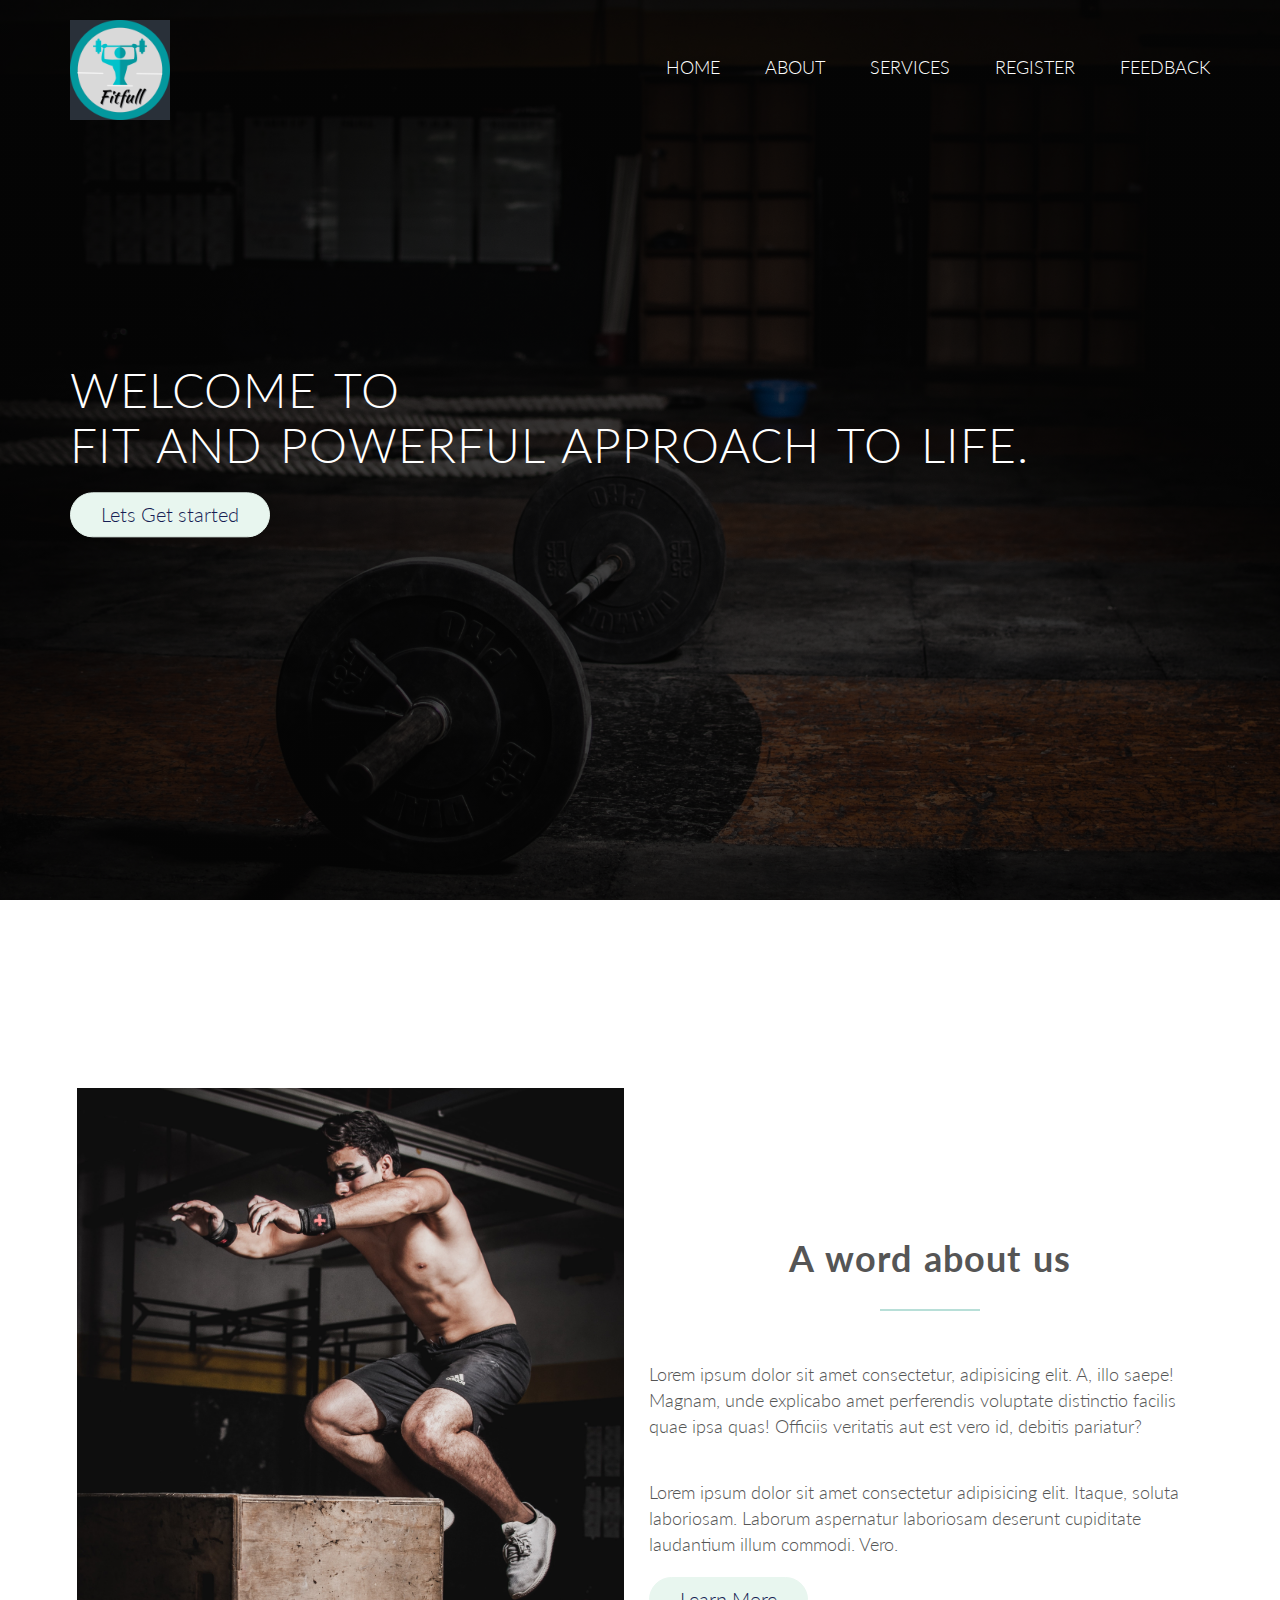
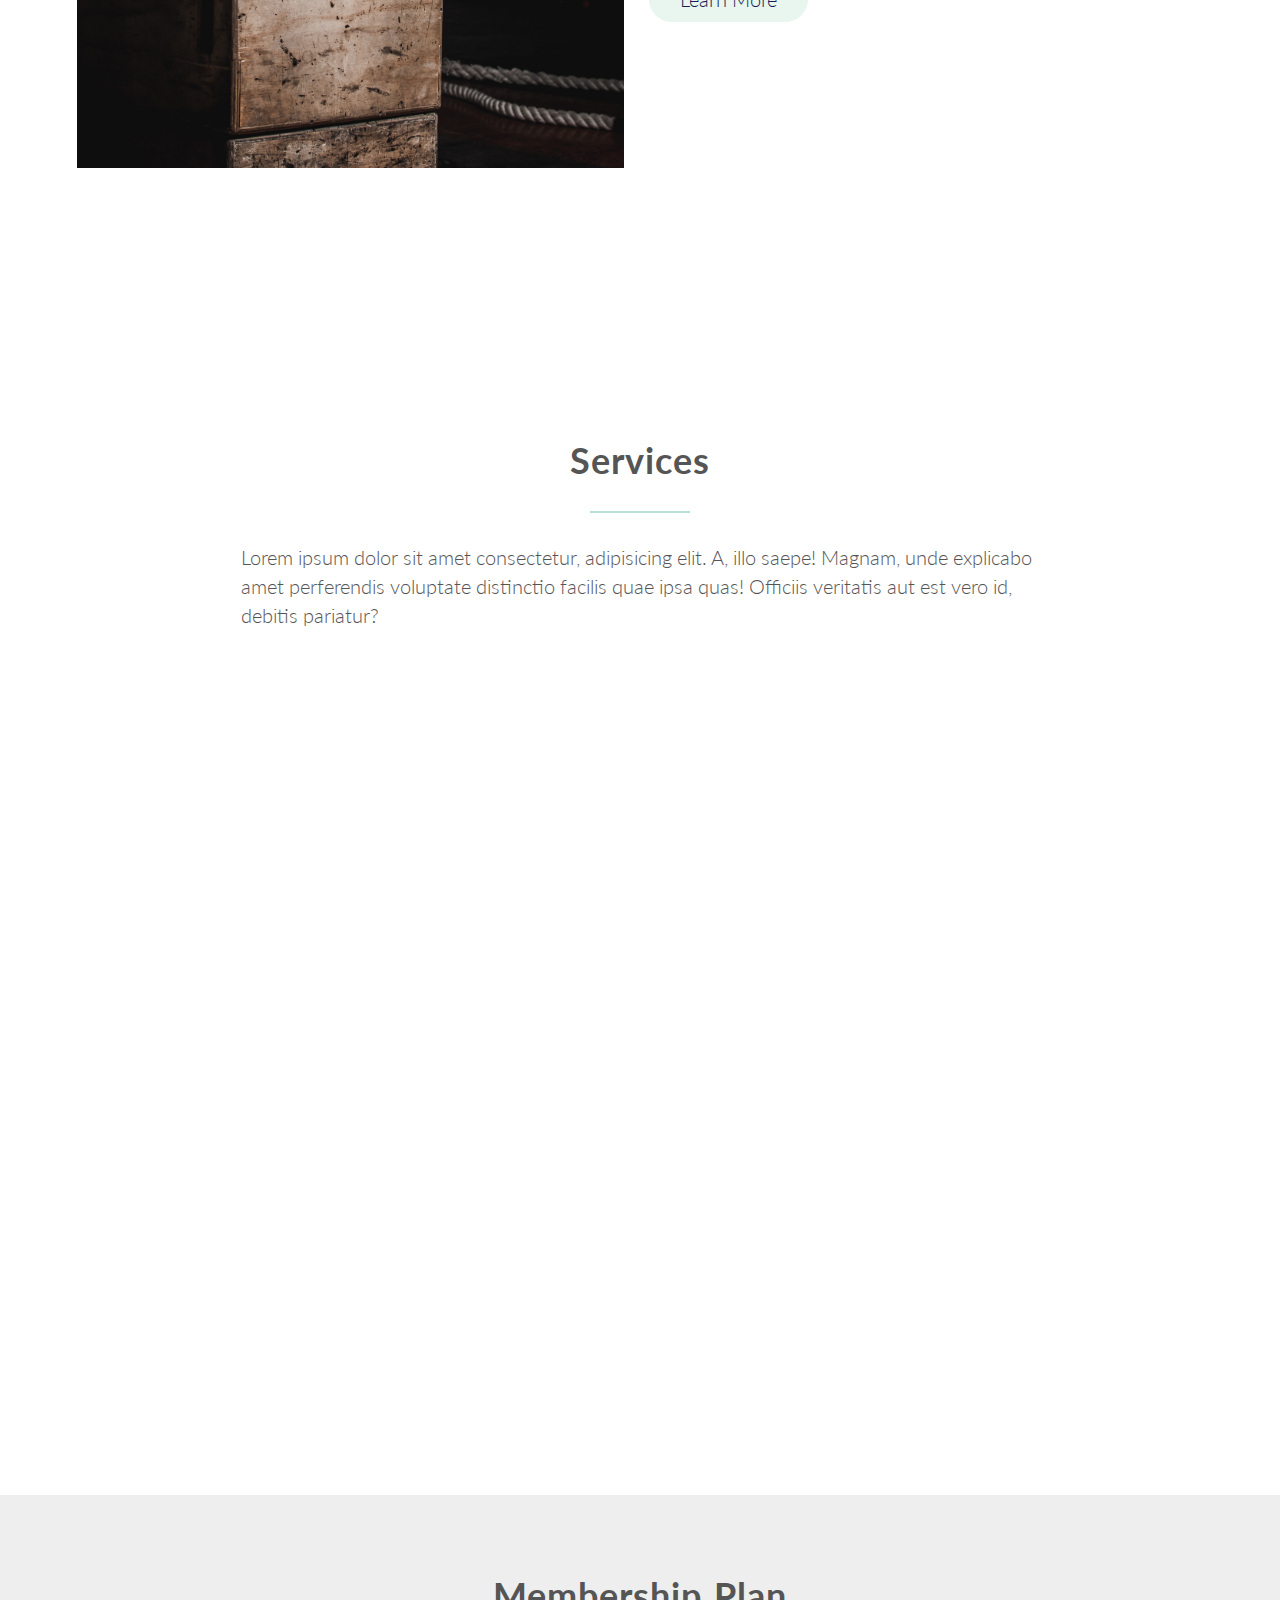
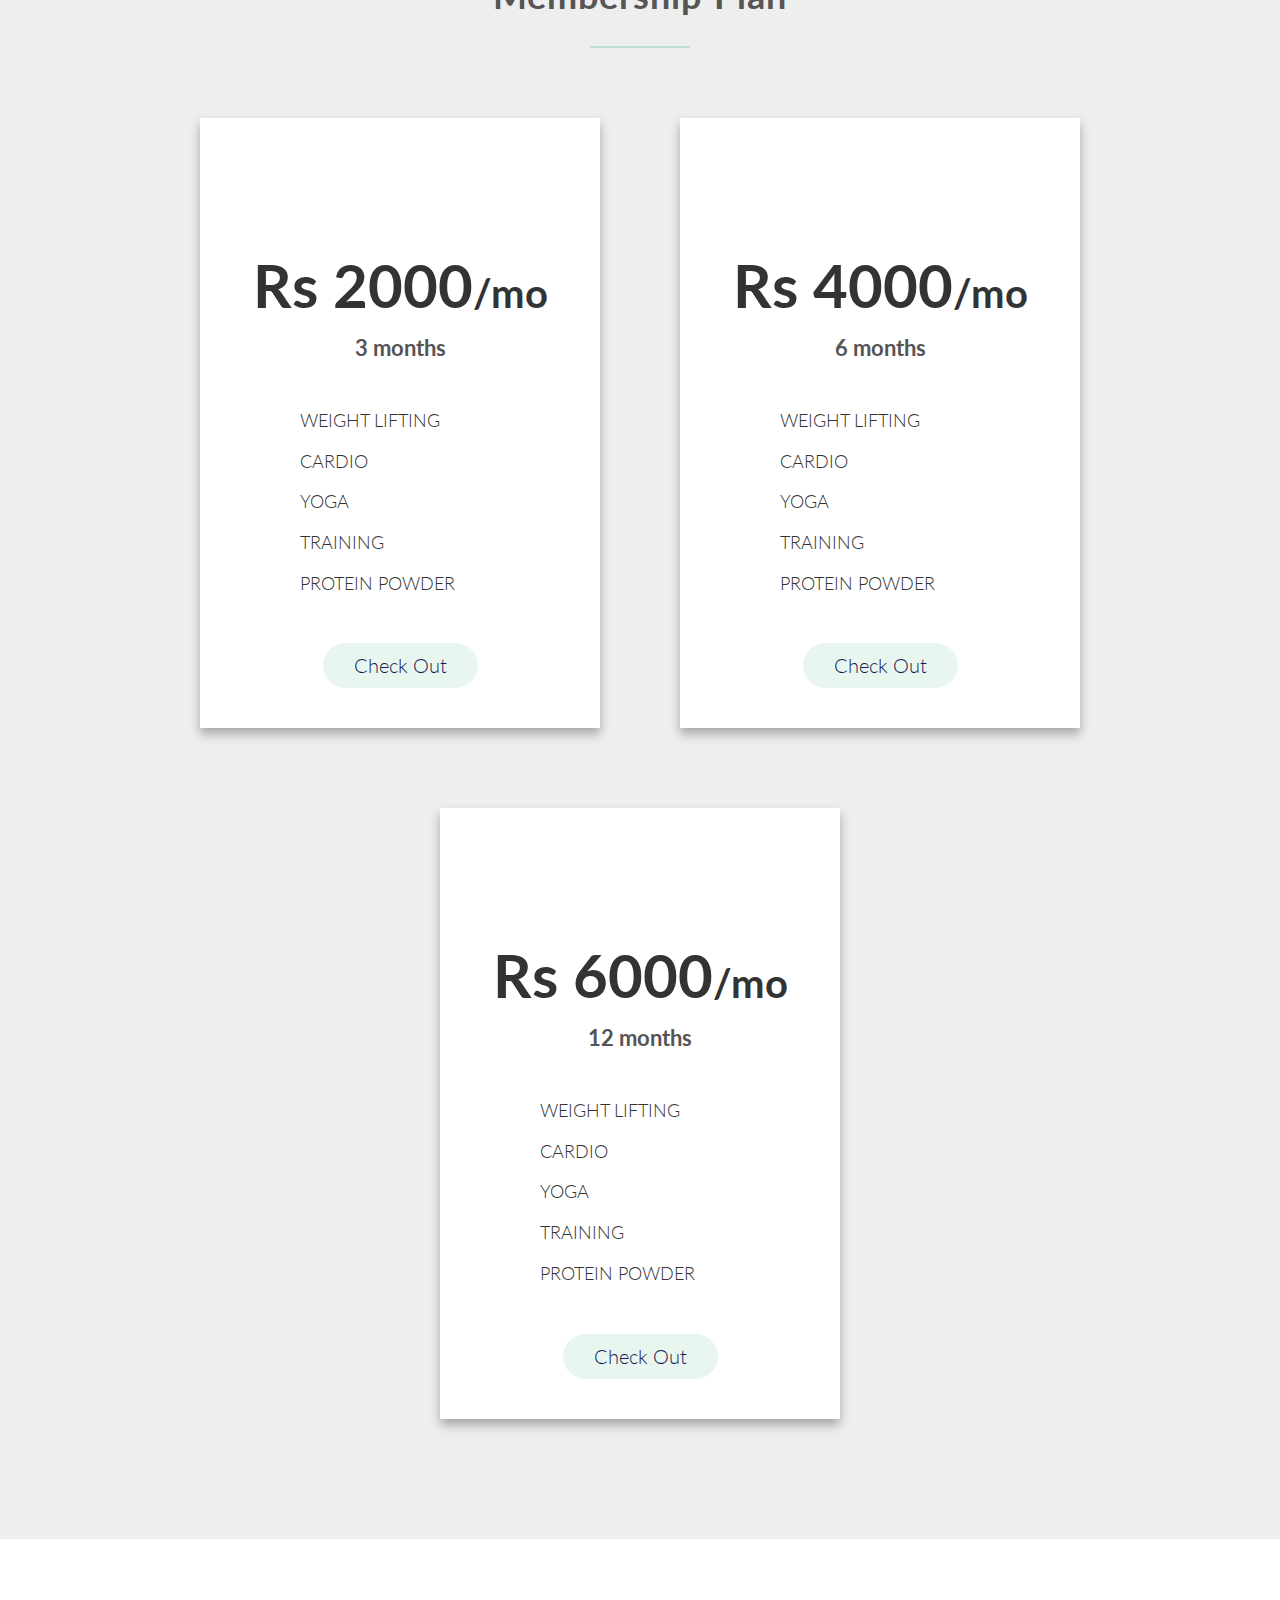
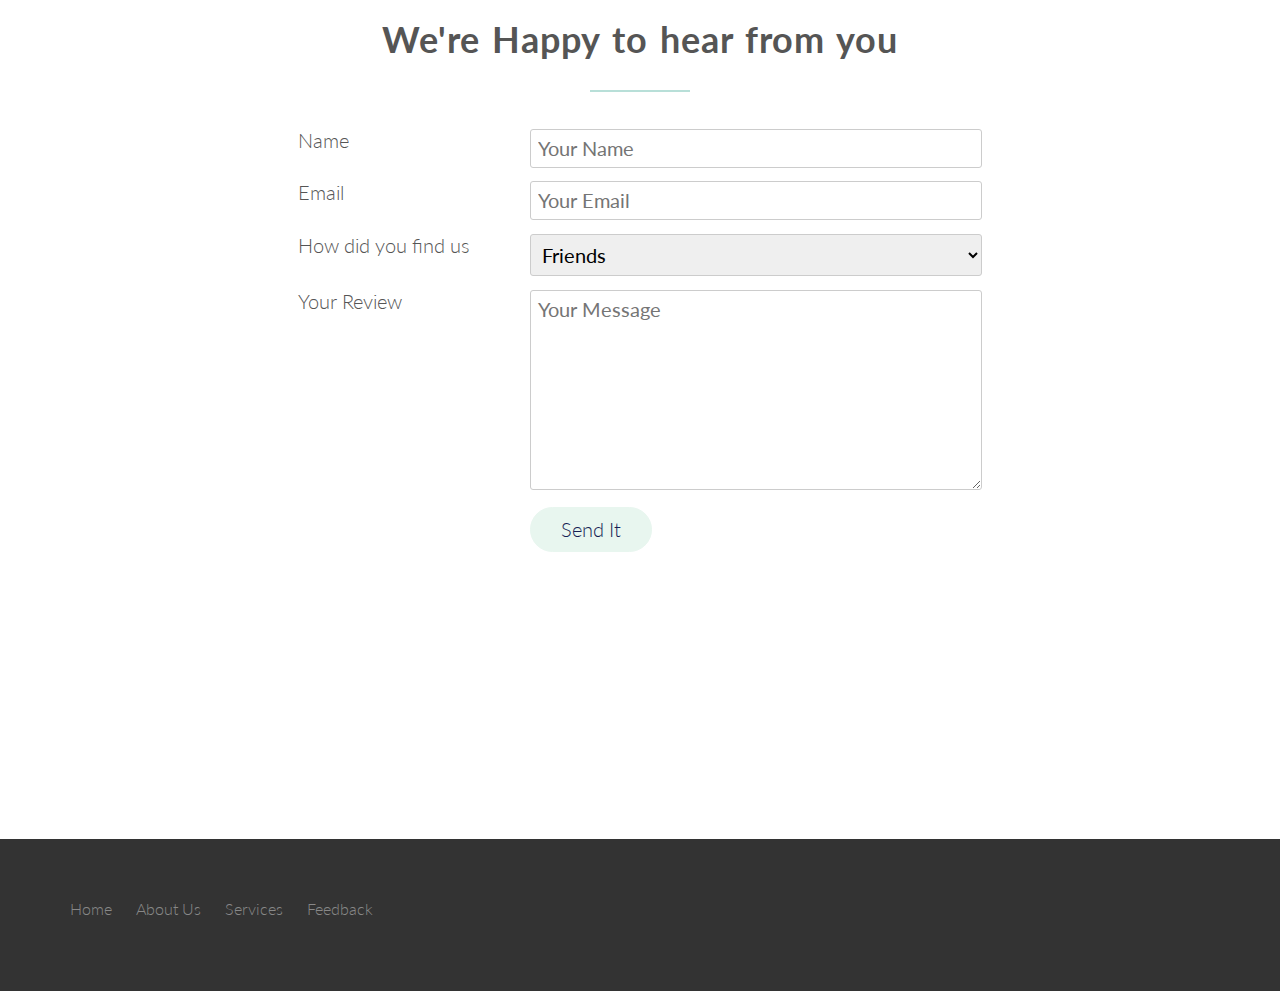
==== index.html @ 9791ad61 "link update" ====
<!DOCTYPE html>
<html lang="en" dir="ltr">
  <head>
    <meta name="viewport" content="width=device-width, initial-scale=1.0">
    <link rel="stylesheet" href="Venders\css\normalize.css">
    <link rel="stylesheet" href="Venders\css\7.1 Grid.css">
    <link rel="stylesheet" type="text/css" href="Venders\css\ionicons.min.css">
    <link rel="stylesheet" type="text/css" href="Venders\css\animate.css">
    <link rel="stylesheet" href="Resources\Css\Style.css">
    <link rel="stylesheet" type="text/css" href="Resources\Css\queries.css">
    <link rel="preconnect" href="https://fonts.googleapis.com">
    <link rel="preconnect" href="https://fonts.gstatic.com" crossorigin>
    <link href="https://fonts.googleapis.com/css2?family=Lato:ital,wght@0,100;0,300;0,400;1,300&display=swap" rel="stylesheet">


    <title>FitFull</title>
    <meta charset="utf-8">
    <title></title>
  </head>
  <body>
    <header>
      <nav>
        <div class="row">
          <img src="Resources\Css\img\Logo.png" alt="Fitfull Logo" class="logo">
          <ul class="main-nav">
            <li><a href="#">Home</a></li>
            <li><a href="#about">About</a></li>
            <li><a href="#services">Services</a></li>
            <li><a href="#plan">Register</a></li>
            <li><a href="#feedback">Feedback</a></li>
          </ul>
        </div>
      </nav>
      <div class="hero-text-box">
        <h1>Welcome to <br> fit and powerful approach to life. </h1>
        <a class="btn btn-full" href="#">Lets Get started</a>
      </div>
    </header>

<section class="about" id="about">

<div class="row">
  <div class="col span-1-of-2">
    <div class="image">
        <img src="Resources\Css\img\about.jpg" alt="">
    </div>
  </div>
  <div class="col span-1-of-2">
    <div class="content">
        <h2>A word about us</h2>
        <p>Lorem ipsum dolor sit amet consectetur, adipisicing elit. A, illo saepe! Magnam, unde explicabo amet perferendis voluptate distinctio facilis quae ipsa quas! Officiis veritatis aut est vero id, debitis pariatur?</p>
        <p>Lorem ipsum dolor sit amet consectetur adipisicing elit. Itaque, soluta laboriosam. Laborum aspernatur laboriosam deserunt cupiditate laudantium illum commodi. Vero.</p>
        <a class="btn btn-full" href="#">Learn More</a>
    </div>
  </div>
</div>
</section>
    <section class="section-features js--section-features" id="services">
        <div class="row">
            <h2>Services</h2>
            <p class="long-copy">
                Lorem ipsum dolor sit amet consectetur, adipisicing elit. A, illo saepe! Magnam, unde explicabo amet perferendis voluptate distinctio facilis quae ipsa quas! Officiis veritatis aut est vero id, debitis pariatur?
            </p>
        </div>

        <div class="row js--wp-1">
            <div class="col span-1-of-2 box">
              <img src="Resources\Css\img\home main page.jpg" alt="Home Workout" class="page1">

                <h3>Home Workout</h3>
                <p>
                    Lorem ipsum dolor sit amet consectetur, adipisicing elit. A, illo saepe! Magnam, unde explicabo amet perferendis voluptate distinctio facilis quae ipsa quas! Officiis veritatis aut est vero id, debitis pariatur?
                </p>
                <br>
                <a class="btn btn-full btn2" href="#">Read more</a>
            </div>
            <div class="col span-1-of-2 box">
              <img src="Resources\Css\img\gym main page.jpg" alt="Gym Workout" class="page1">
                <h3>Gym Workout</h3>
                <p>
                    Lorem ipsum dolor sit amet consectetur, adipisicing elit. A, illo saepe! Magnam, unde explicabo amet perferendis voluptate distinctio facilis quae ipsa quas! Officiis veritatis aut est vero id, debitis pariatur?
                </p>
                <br>
                <a class="btn btn-full btn2" href="#">Read More</a>
            </div>
        </div>
        <div class="row js--wp-1">
            <div class="col span-1-of-2 box">
              <img src="Resources\Css\img\Yoga.jpg" alt="Yoga" class="page1">

                <h3>Yoga</h3>
                <p>
                    Lorem ipsum dolor sit amet consectetur, adipisicing elit. A, illo saepe! Magnam, unde explicabo amet perferendis voluptate distinctio facilis quae ipsa quas! Officiis veritatis aut est vero id, debitis pariatur?
                </p>
                <br>
                <a class="btn btn-full btn2" href="#">Read more</a>
            </div>
            <div class="col span-1-of-2 box">
              <img src="Resources\Css\img\Meditation.jpg" alt="Meditation" class="page1">
                <h3>Meditation</h3>
                <p>
                    Lorem ipsum dolor sit amet consectetur, adipisicing elit. A, illo saepe! Magnam, unde explicabo amet perferendis voluptate distinctio facilis quae ipsa quas! Officiis veritatis aut est vero id, debitis pariatur?
                </p>
                <br>
                <a class="btn btn-full btn2" href="#">Read More</a>
            </div>
        </div>
    </section>
    <!---Membership Plans--->
    <section class="plan" id="plan">

<h2 >Membership Plan</h2>

<div class="box-container">

    <div class="box2">
        <h3 class="title">basic</h3>
        <h3 class="price">Rs 2000<span>/mo</span></h3>
        <h3 class="month">3 months</h3>
        <ul>
            <li><i class="fas fa-check"></i>weight lifting</li>
            <li><i class="fas fa-check"></i>cardio</li>
            <li><i class="fas fa-check"></i>yoga</li>
            <li><i class="fas fa-check"></i>training</li>
            <li><i class="fas fa-check"></i>protein powder</li>
        </ul>
        <a class="btn btn-full" href="#">Check Out</a>

    </div>

    <div class="box2">
        <h3 class="title">standard</h3>
        <h3 class="price">Rs 4000<span>/mo</span></h3>
        <h3 class="month">6 months</h3>
        <ul>
            <li><i class="fas fa-check"></i>weight lifting</li>
            <li><i class="fas fa-check"></i>cardio</li>
            <li><i class="fas fa-check"></i>yoga</li>
            <li><i class="fas fa-check"></i>training</li>
            <li><i class="fas fa-check"></i>protein powder</li>
        </ul>
        <a class="btn btn-full" href="#">Check Out</a>
    </div>

    <div class="box2">
        <h3 class="title">premium</h3>
        <h3 class="price">Rs 6000<span>/mo</span></h3>
        <h3 class="month">12 months</h3>
        <ul>
            <li><i class="fas fa-check"></i>weight lifting</li>
            <li><i class="fas fa-check"></i>cardio</li>
            <li><i class="fas fa-check"></i>yoga</li>
            <li><i class="fas fa-check"></i>training</li>
            <li><i class="fas fa-check"></i>protein powder</li>
        </ul>
        <a class="btn btn-full" href="#">Check Out</a>
    </div>

</div>

</section>
<!---Feedback--->

    <section class="section-form" id="feedback">
      <div class="row">
        <h2>We're Happy to hear from you</h2>
      </div>
      <div class="row">
        <form class="Feedback" action="index.html" method="post">
          <div class="row">
            <div class="col span-1-of-3">
              <label for="name">Name</label>
            </div>
            <div class="col span-2-of-3">
              <input type="text" name="name" id="name" placeholder="Your Name" value="" required>
            </div>
          </div>
          <div class="row">
            <div class="col span-1-of-3">
              <label for="email" >Email</label>
            </div>
            <div class="col span-2-of-3">
              <input type="email" name="email" id="email" placeholder="Your Email" value="" required>
            </div>
          </div>
          <div class="row">
            <div class="col span-1-of-3">
              <label for="find-us">How did you find us</label>
            </div>
            <div class="col span-2-of-3">
              <select class="" name="find-us" id="find-us">
                <option value="friends">Friends</option>
                <option value="ad">Ad</option>
                <option value="other">Other</option>
              </select>
            </div>
          </div>
          <div class="row">
            <div class="col span-1-of-3">
              <label for="Message">Your Review</label>
            </div>
            <div class="col span-2-of-3">
              <textarea name="Message" id="Message"placeholder="Your Message" rows="8" cols="80"></textarea>
            </div>
          </div>
          <div class="row">
            <div class="col span-1-of-3">
              <label >&nbsp;</label>
            </div>
            <div class="col span-2-of-3">
              <input type="submit" value="Send It" required>
            </div>
          </div>
        </form>
      </div>
    </section>

    <footer>
        <div class="row">
            <div class="col span-1-of-2">
                <ul class="footer-nav">
                    <li><a href="#">Home</a></li>
                    <li><a href="#">About Us</a></li>
                    <li><a href="#">Services</a></li>
                    <li><a href="#">Feedback</a></li>
                </ul>
            </div>
            <div class="col span-1-of-2">
                <ul class="social-links">
                    <li><a href="#"><i class="ion-social-facebook"></i></a></li>
                    <li><a href="#"><i class="ion-social-twitter"></i></a></li>
                    <li><a href="#"><i class="ion-social-googleplus"></i></a></li>
                    <li><a href="#"><i class="ion-social-instagram"></i></a></li>
                </ul>
            </div>
        </div>
    </footer>


    <script src="https://ajax.googleapis.com/ajax/libs/jquery/1.11.2/jquery.min.js"></script>
    <script src="//cdn.jsdelivr.net/respond/1.4.2/respond.min.js"></script>
    <script src="//cdn.jsdelivr.net/html5shiv/3.7.2/html5shiv.min.js"></script>
    <script src="//cdn.jsdelivr.net/selectivizr/1.0.3b/selectivizr.min.js"></script>
    <script src="Venders\js\jquery.waypoints.min.js"></script>
    <script src="Resources\Java Script\script.js"></script>
  </body>
</html>
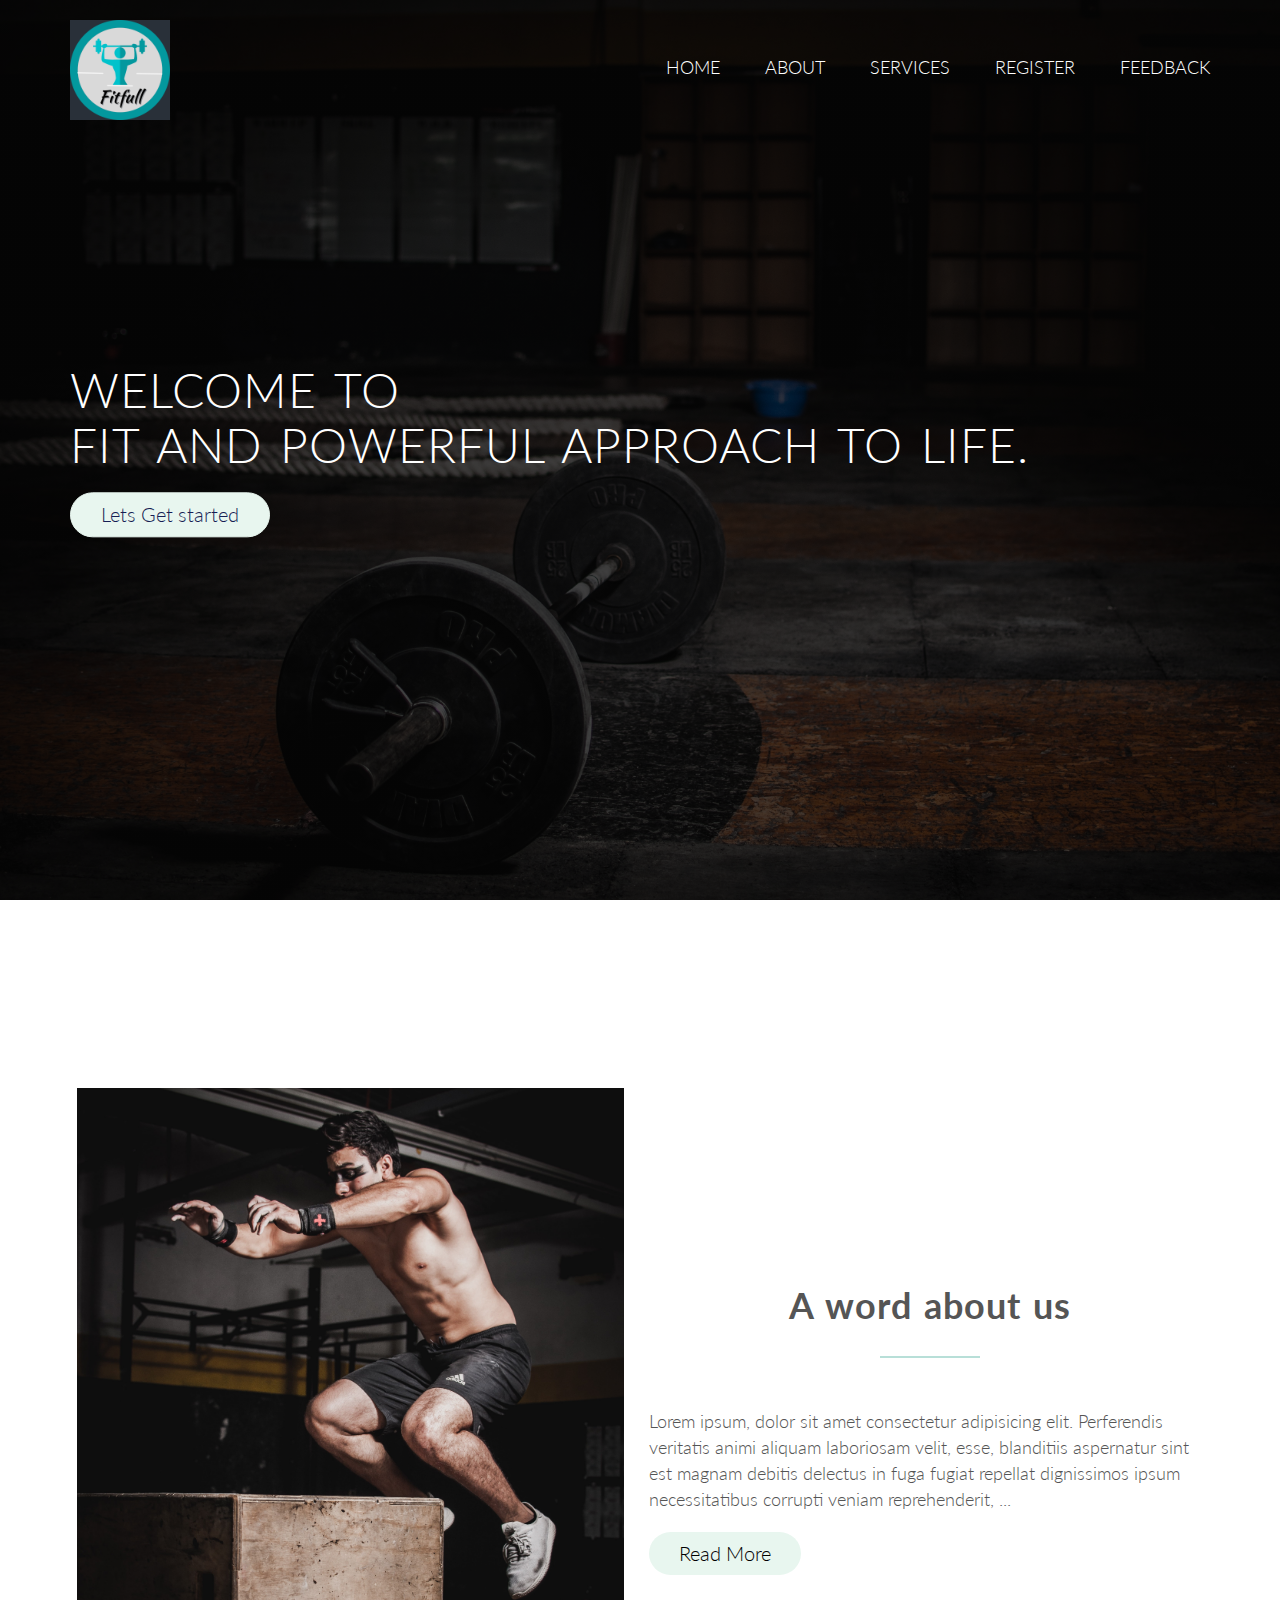
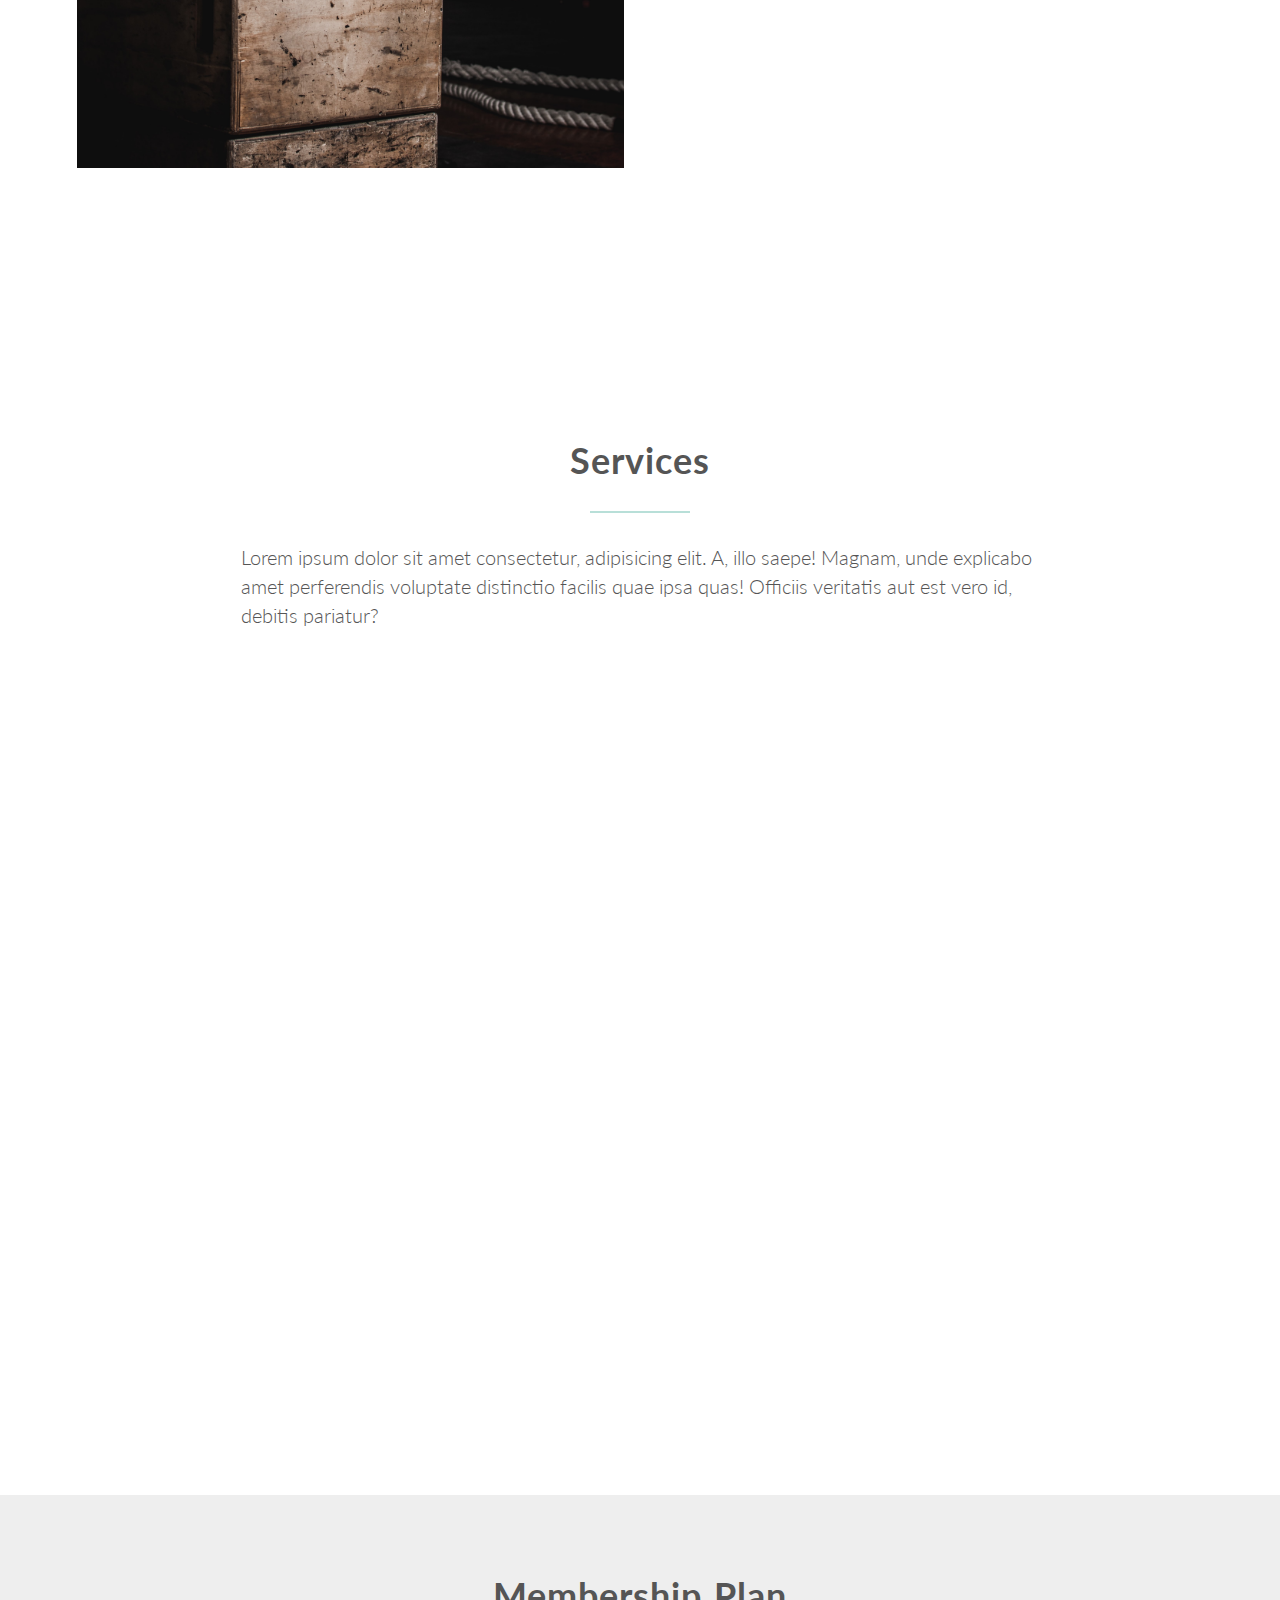
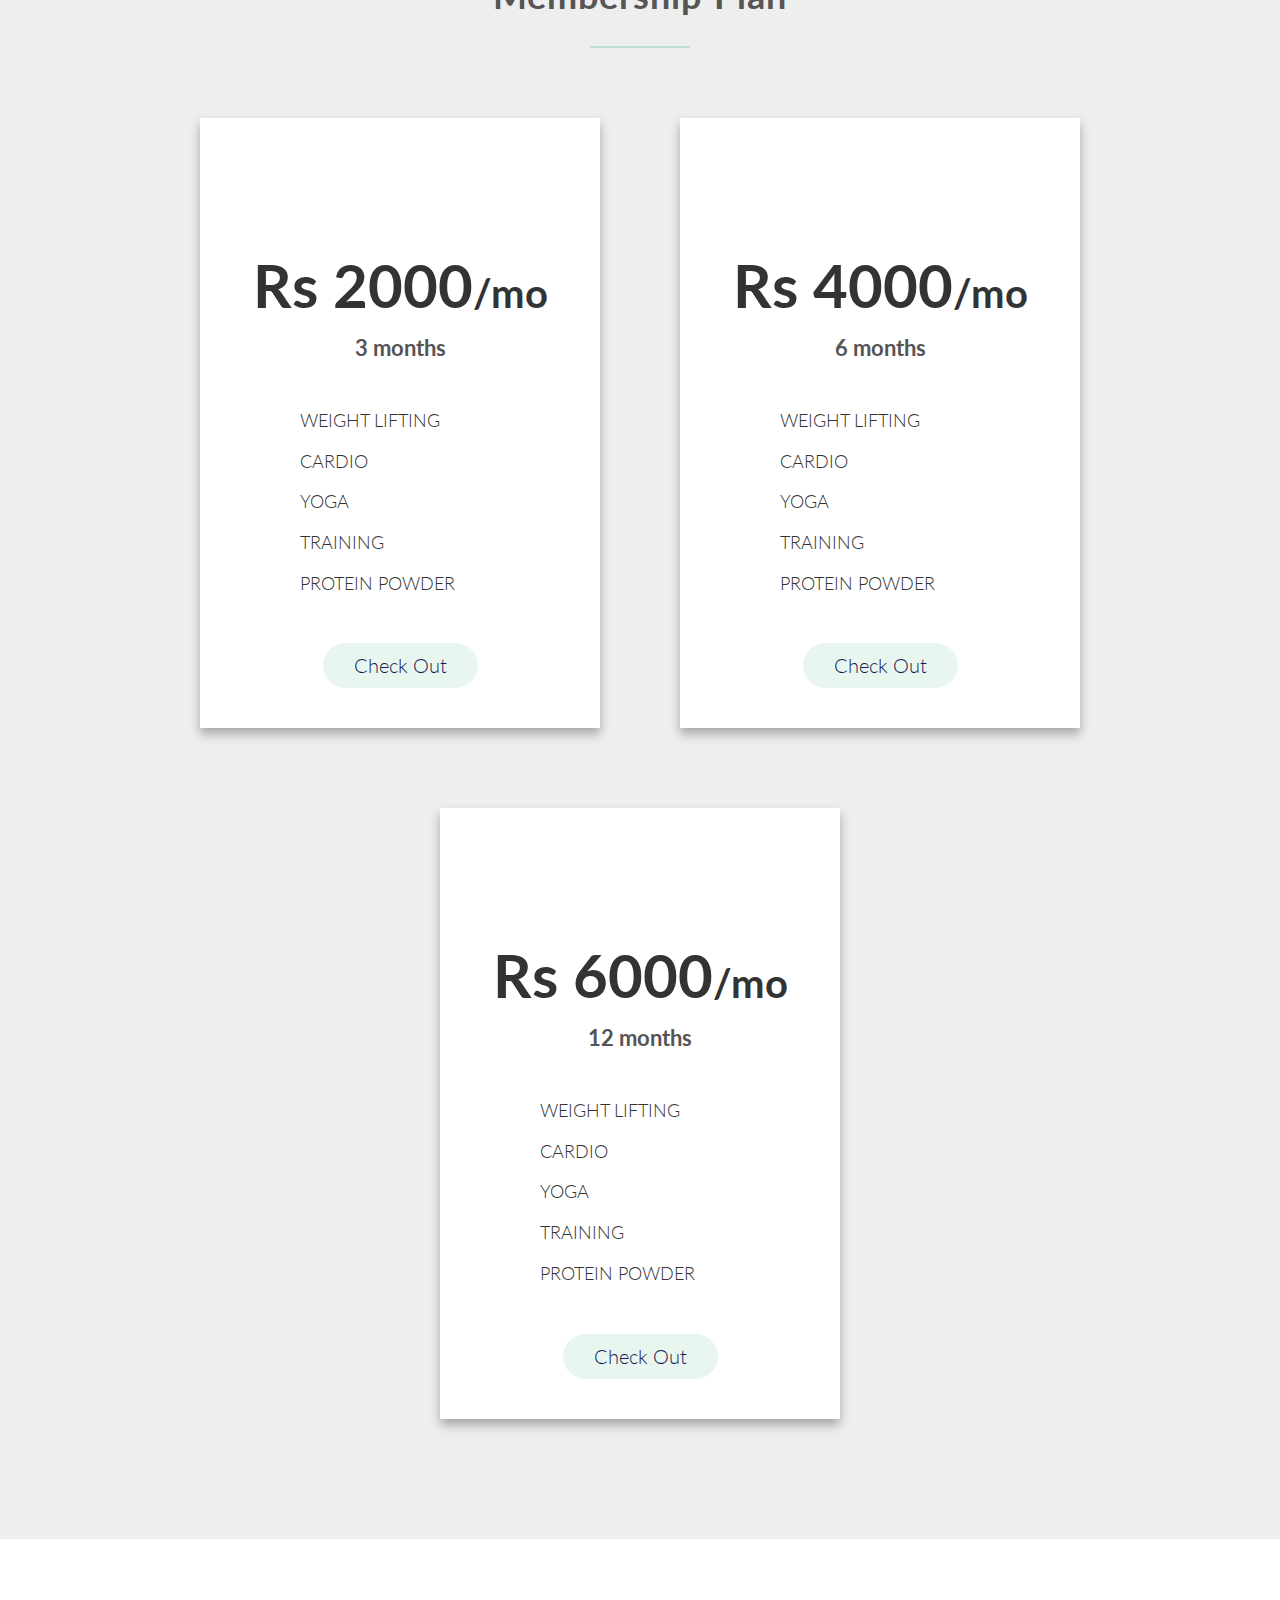
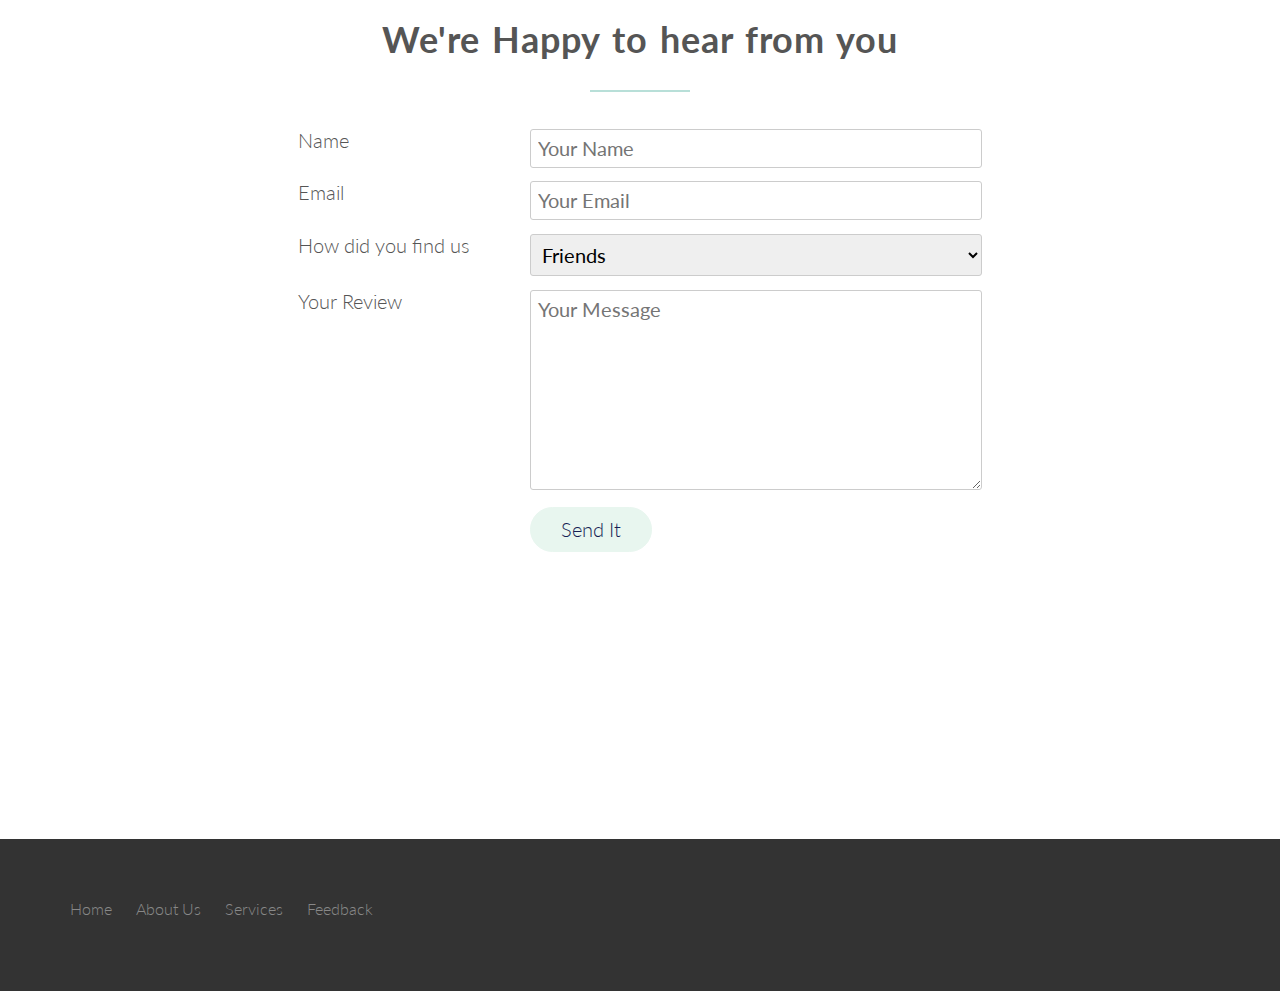
==== commit 4d496fdb: "Second Commit" ====
--- a/index.html
+++ b/index.html
@@ -48,9 +48,10 @@
   <div class="col span-1-of-2">
     <div class="content">
         <h2>A word about us</h2>
-        <p>Lorem ipsum dolor sit amet consectetur, adipisicing elit. A, illo saepe! Magnam, unde explicabo amet perferendis voluptate distinctio facilis quae ipsa quas! Officiis veritatis aut est vero id, debitis pariatur?</p>
-        <p>Lorem ipsum dolor sit amet consectetur adipisicing elit. Itaque, soluta laboriosam. Laborum aspernatur laboriosam deserunt cupiditate laudantium illum commodi. Vero.</p>
-        <a class="btn btn-full" href="#">Learn More</a>
+        <p class="text">Lorem ipsum, dolor sit amet consectetur adipisicing elit. Perferendis veritatis animi aliquam laboriosam velit, esse, blanditiis aspernatur sint est magnam debitis delectus in fuga fugiat repellat dignissimos ipsum necessitatibus corrupti veniam reprehenderit,<span class="dots"> ...</span> <span class="moreText"> assumenda sapiente expedita labore atque! Sint velit cumque minus pariatur quisquam, beatae ab quo impedit eaque soluta vel laboriosam itaque similique iste ex aut in nihil dolorem consequuntur possimus eligendi eos optio ipsam! Sint ullam voluptate obcaecati asperiores eos vero sed iusto magnam ad, vel repellat quidem? Omnis fugit accusantium, illo quos eos odio consectetur et nemo excepturi deleniti dolorum adipisci dolores delectus possimus libero, sed iusto dolorem? Lorem ipsum dolor sit amet consectetur adipisicing elit. Reiciendis neque distinctio modi dicta ut impedit, vel dolore dolores maiores quis vitae nesciunt ab aut, praesentium facilis necessitatibus odio exercitationem velit. Lorem ipsum dolor sit amet consectetur adipisicing elit. Quis, error fugit repellat laborum aspernatur neque eligendi officia eius quidem voluptates fugiat numquam, officiis ullam nemo, incidunt delectus. Consequuntur id veritatis odit, aspernatur libero recusandae doloremque necessitatibus aperiam esse eaque consectetur tempore qui quasi, corporis expedita excepturi natus reprehenderit illo temporibus. Veniam eius dolorem cumque! Iusto eum aut et ipsam nemo cum totam delectus explicabo? Quis odio perferendis aliquid facilis ea quaerat vero minima dolorem cumque, est ab! Vero fuga tenetur unde. Perferendis alias, fugit debitis culpa doloremque aperiam molestiae quos incidunt dolore iure officia! Blanditiis sint delectus quam quae nulla.</span></p>
+<button class="read-more-btn">Read More</button>
+
+
     </div>
   </div>
 </div>
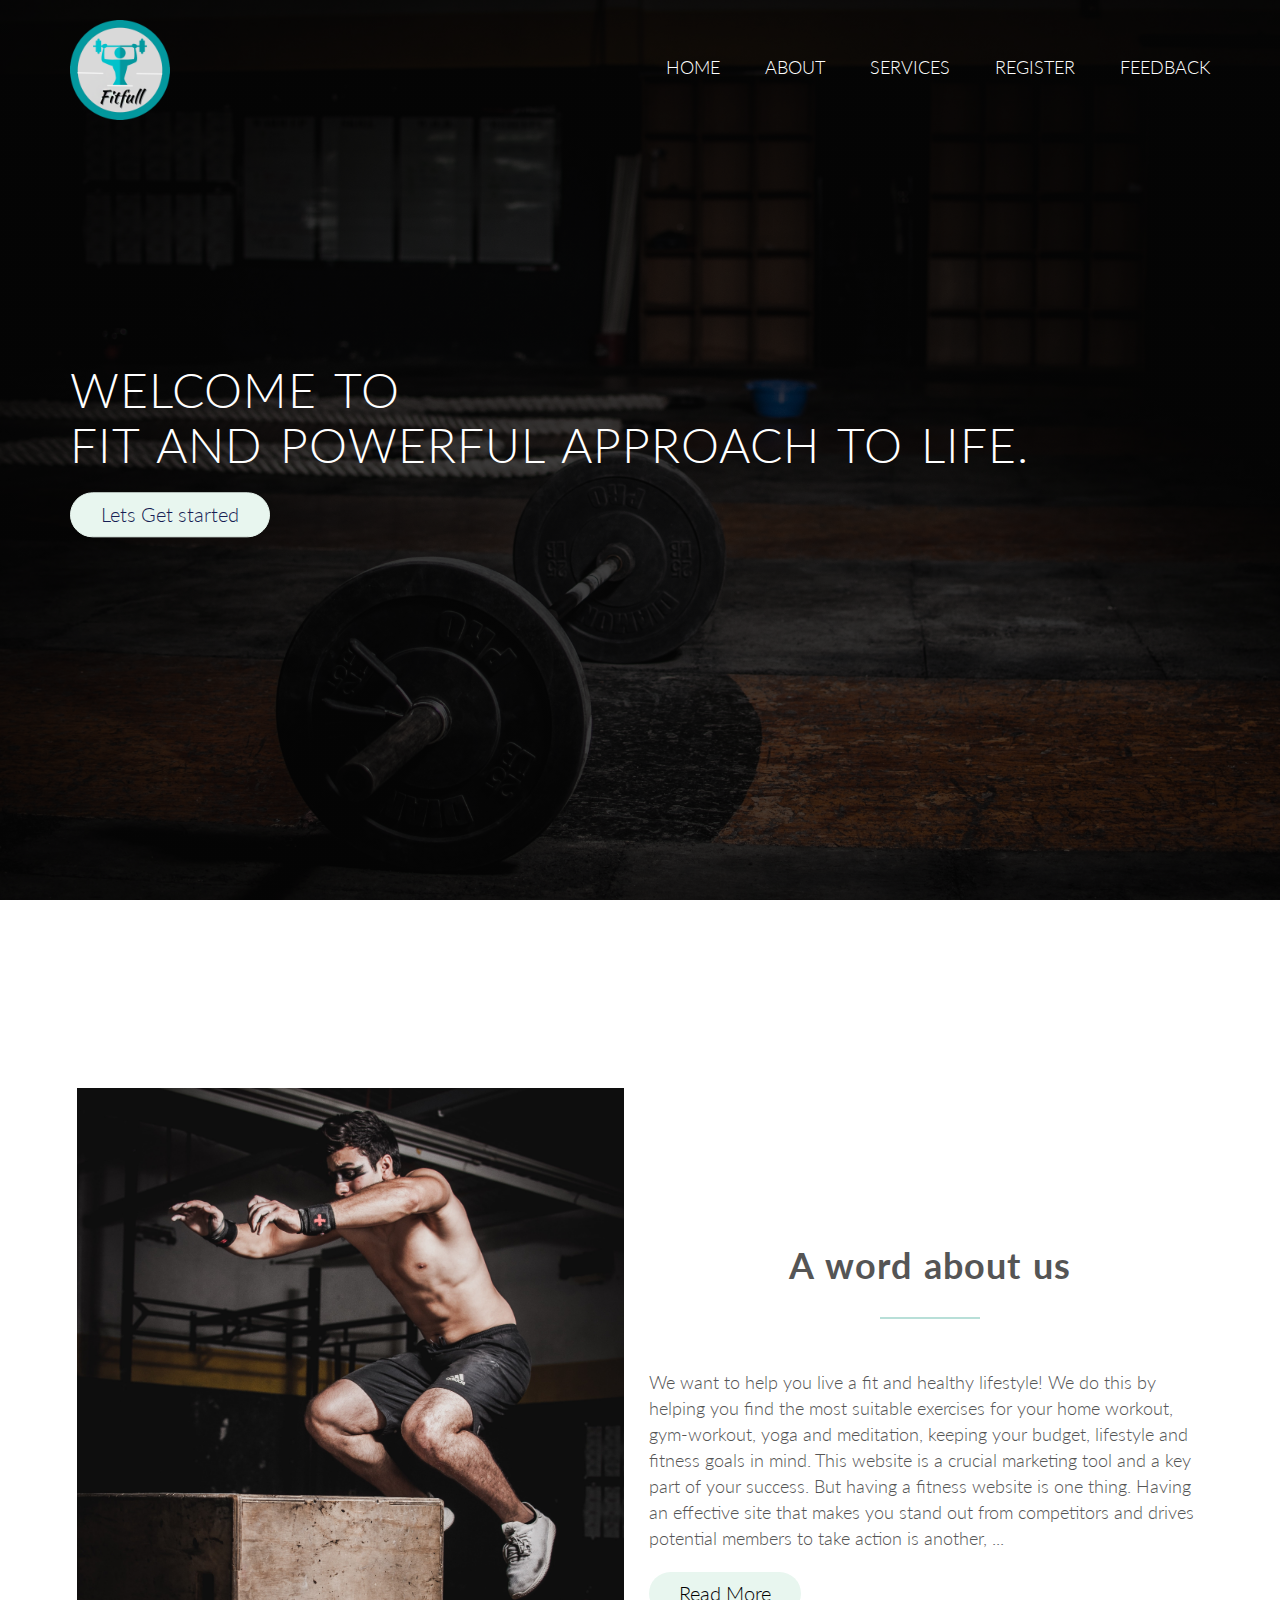
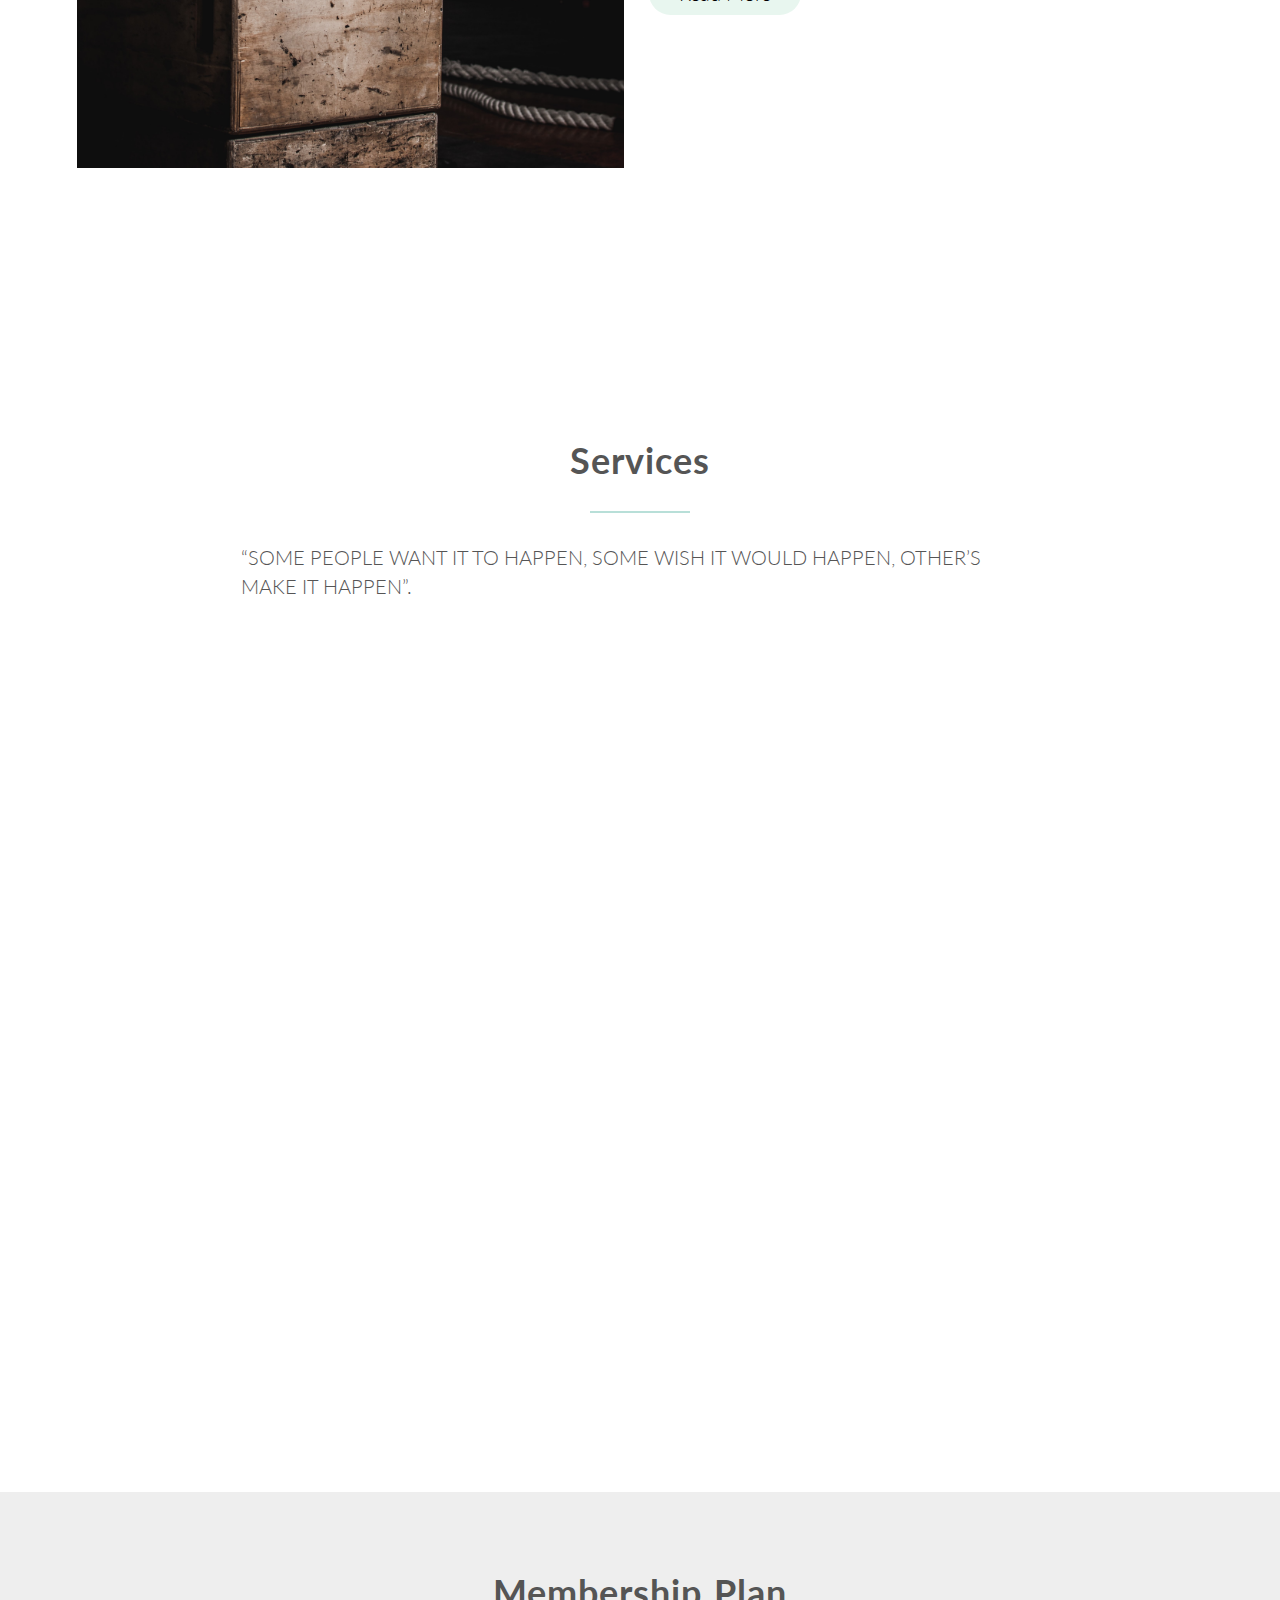
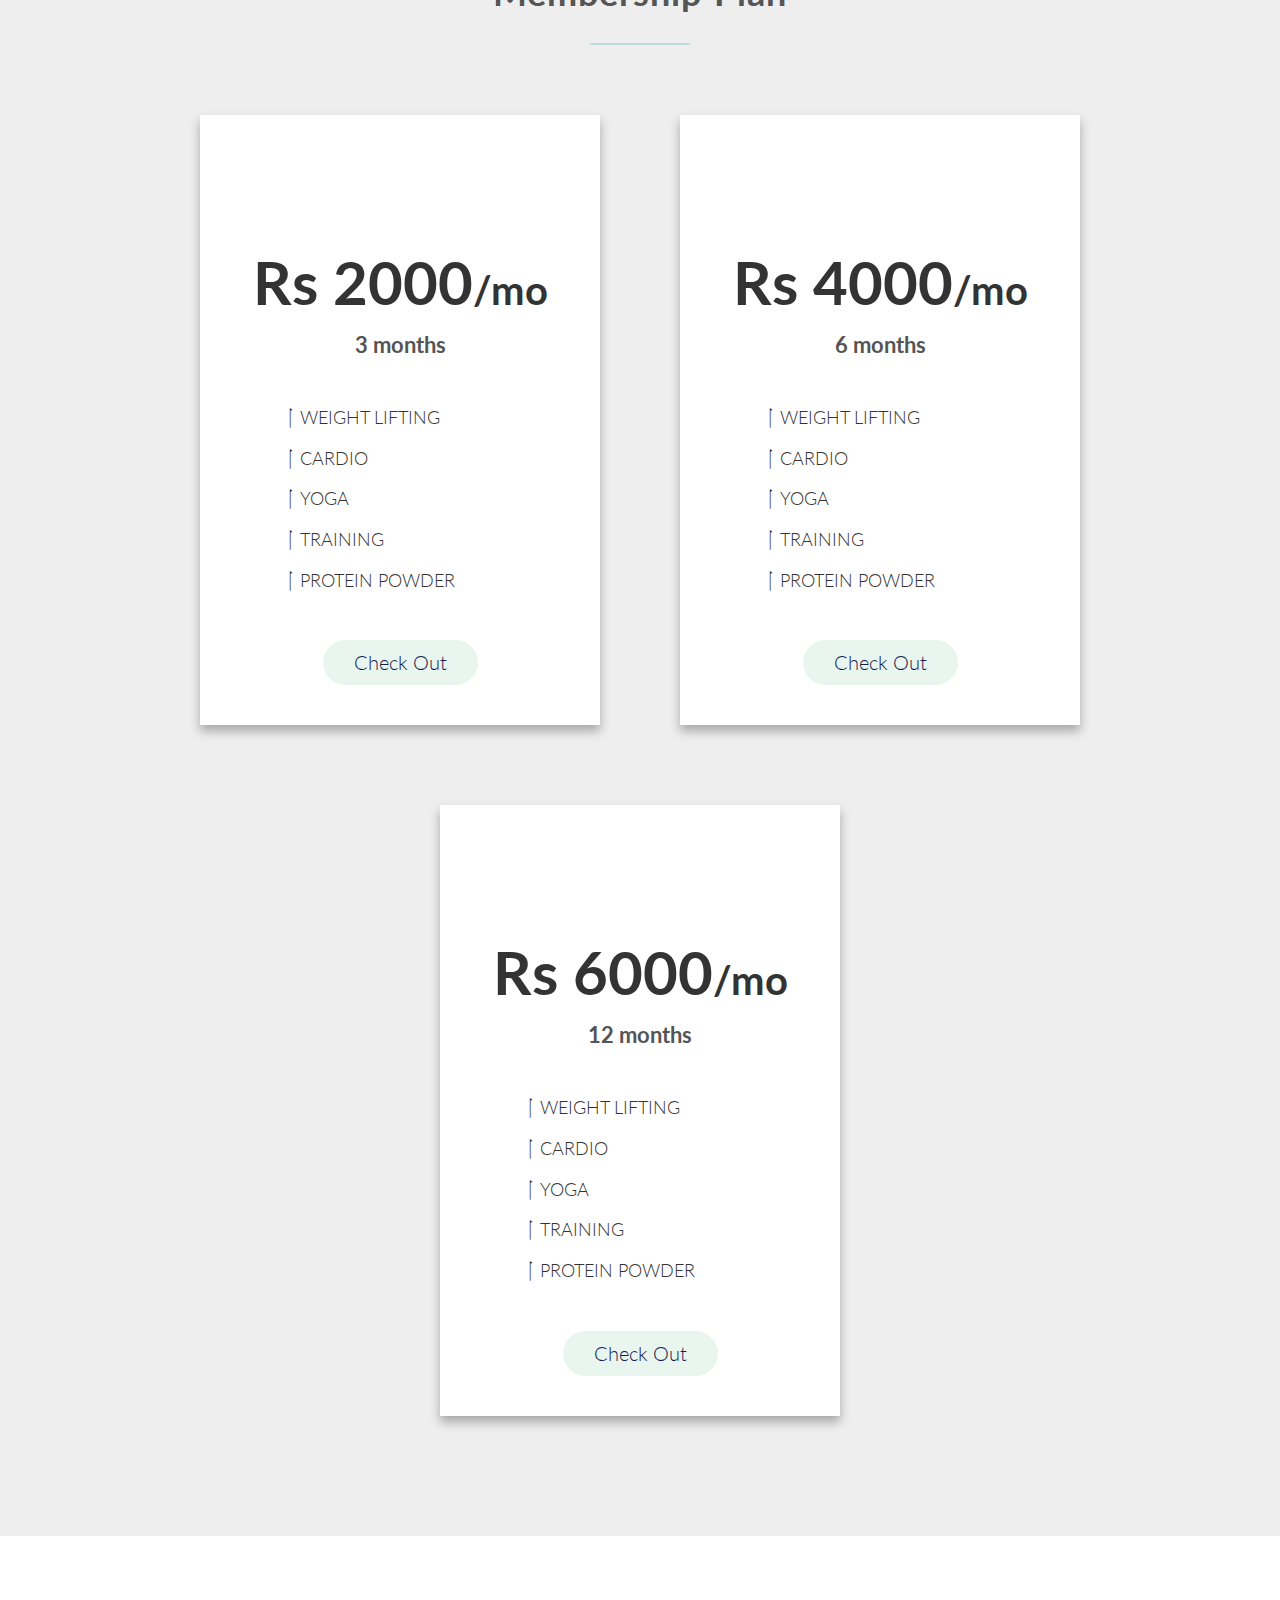
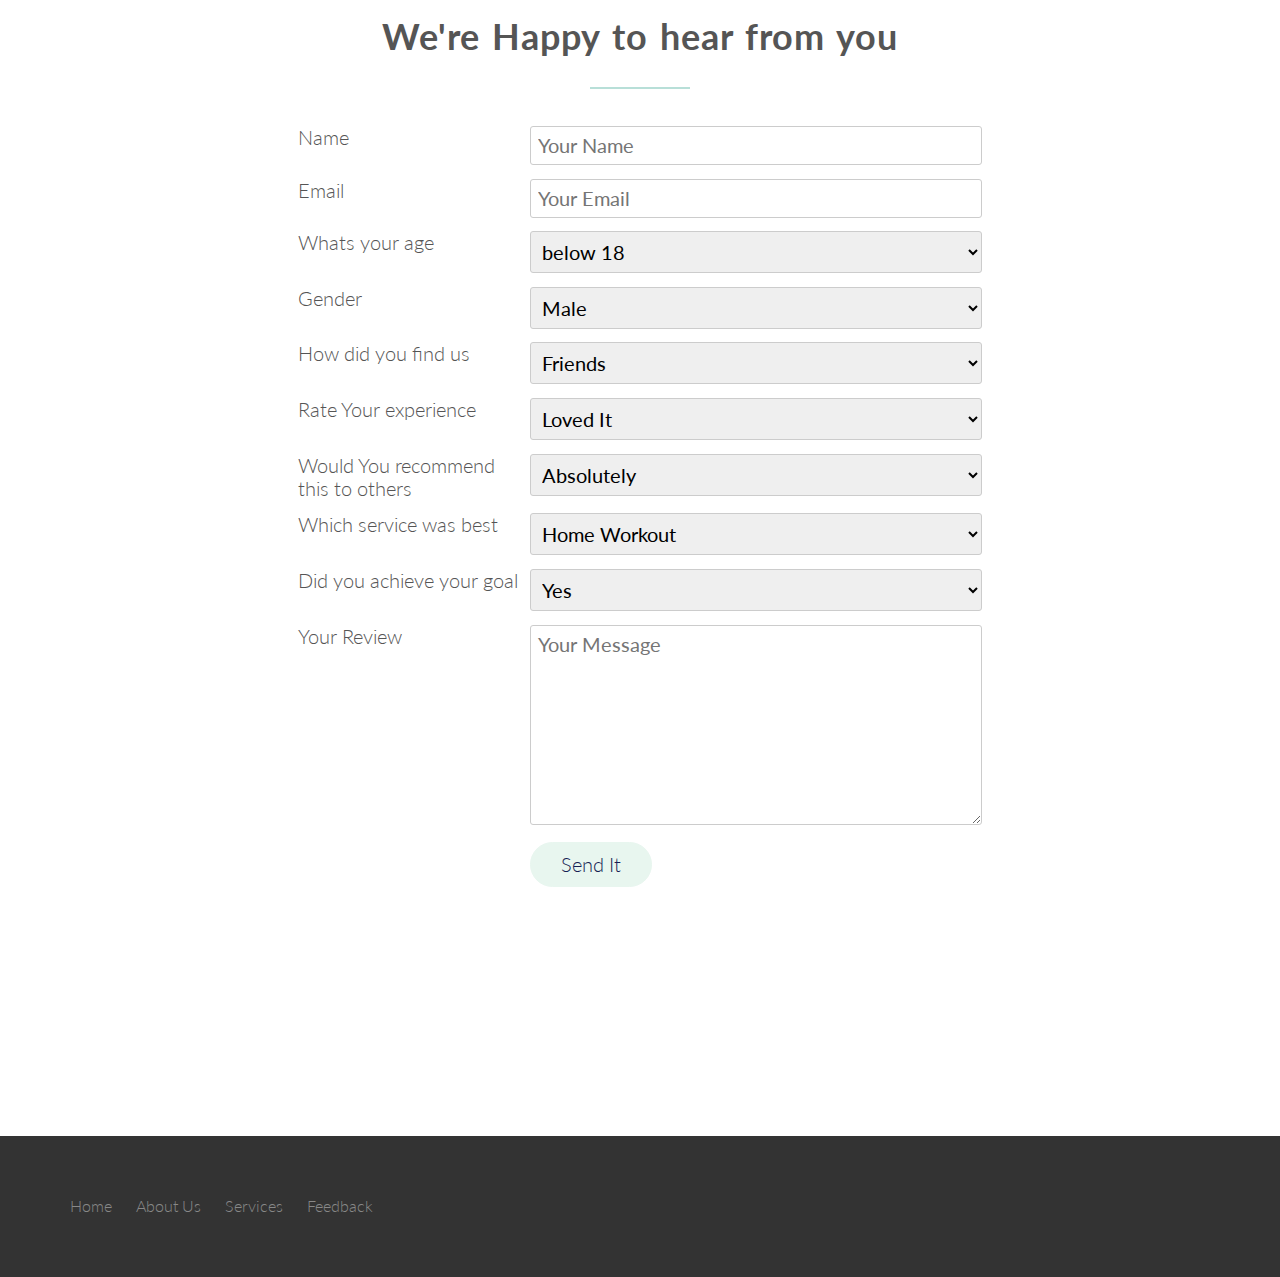
==== commit 0e964fb8: "Fianl Major Commit" ====
--- a/index.html
+++ b/index.html
@@ -1,248 +1,349 @@
 <!DOCTYPE html>
 <html lang="en" dir="ltr">
-  <head>
-    <meta name="viewport" content="width=device-width, initial-scale=1.0">
-    <link rel="stylesheet" href="Venders\css\normalize.css">
-    <link rel="stylesheet" href="Venders\css\7.1 Grid.css">
-    <link rel="stylesheet" type="text/css" href="Venders\css\ionicons.min.css">
-    <link rel="stylesheet" type="text/css" href="Venders\css\animate.css">
-    <link rel="stylesheet" href="Resources\Css\Style.css">
-    <link rel="stylesheet" type="text/css" href="Resources\Css\queries.css">
-    <link rel="preconnect" href="https://fonts.googleapis.com">
-    <link rel="preconnect" href="https://fonts.gstatic.com" crossorigin>
-    <link href="https://fonts.googleapis.com/css2?family=Lato:ital,wght@0,100;0,300;0,400;1,300&display=swap" rel="stylesheet">
-
-
-    <title>FitFull</title>
-    <meta charset="utf-8">
-    <title></title>
-  </head>
-  <body>
-    <header>
-      <nav>
-        <div class="row">
-          <img src="Resources\Css\img\Logo.png" alt="Fitfull Logo" class="logo">
-          <ul class="main-nav">
-            <li><a href="#">Home</a></li>
-            <li><a href="#about">About</a></li>
-            <li><a href="#services">Services</a></li>
-            <li><a href="#plan">Register</a></li>
-            <li><a href="#feedback">Feedback</a></li>
-          </ul>
-        </div>
-      </nav>
-      <div class="hero-text-box">
-        <h1>Welcome to <br> fit and powerful approach to life. </h1>
-        <a class="btn btn-full" href="#">Lets Get started</a>
-      </div>
-    </header>
-
-<section class="about" id="about">
-
-<div class="row">
-  <div class="col span-1-of-2">
-    <div class="image">
-        <img src="Resources\Css\img\about.jpg" alt="">
-    </div>
-  </div>
-  <div class="col span-1-of-2">
-    <div class="content">
-        <h2>A word about us</h2>
-        <p class="text">Lorem ipsum, dolor sit amet consectetur adipisicing elit. Perferendis veritatis animi aliquam laboriosam velit, esse, blanditiis aspernatur sint est magnam debitis delectus in fuga fugiat repellat dignissimos ipsum necessitatibus corrupti veniam reprehenderit,<span class="dots"> ...</span> <span class="moreText"> assumenda sapiente expedita labore atque! Sint velit cumque minus pariatur quisquam, beatae ab quo impedit eaque soluta vel laboriosam itaque similique iste ex aut in nihil dolorem consequuntur possimus eligendi eos optio ipsam! Sint ullam voluptate obcaecati asperiores eos vero sed iusto magnam ad, vel repellat quidem? Omnis fugit accusantium, illo quos eos odio consectetur et nemo excepturi deleniti dolorum adipisci dolores delectus possimus libero, sed iusto dolorem? Lorem ipsum dolor sit amet consectetur adipisicing elit. Reiciendis neque distinctio modi dicta ut impedit, vel dolore dolores maiores quis vitae nesciunt ab aut, praesentium facilis necessitatibus odio exercitationem velit. Lorem ipsum dolor sit amet consectetur adipisicing elit. Quis, error fugit repellat laborum aspernatur neque eligendi officia eius quidem voluptates fugiat numquam, officiis ullam nemo, incidunt delectus. Consequuntur id veritatis odit, aspernatur libero recusandae doloremque necessitatibus aperiam esse eaque consectetur tempore qui quasi, corporis expedita excepturi natus reprehenderit illo temporibus. Veniam eius dolorem cumque! Iusto eum aut et ipsam nemo cum totam delectus explicabo? Quis odio perferendis aliquid facilis ea quaerat vero minima dolorem cumque, est ab! Vero fuga tenetur unde. Perferendis alias, fugit debitis culpa doloremque aperiam molestiae quos incidunt dolore iure officia! Blanditiis sint delectus quam quae nulla.</span></p>
-<button class="read-more-btn">Read More</button>
-
-
-    </div>
-  </div>
-</div>
-</section>
-    <section class="section-features js--section-features" id="services">
-        <div class="row">
-            <h2>Services</h2>
-            <p class="long-copy">
-                Lorem ipsum dolor sit amet consectetur, adipisicing elit. A, illo saepe! Magnam, unde explicabo amet perferendis voluptate distinctio facilis quae ipsa quas! Officiis veritatis aut est vero id, debitis pariatur?
-            </p>
-        </div>
-
-        <div class="row js--wp-1">
-            <div class="col span-1-of-2 box">
-              <img src="Resources\Css\img\home main page.jpg" alt="Home Workout" class="page1">
-
-                <h3>Home Workout</h3>
-                <p>
-                    Lorem ipsum dolor sit amet consectetur, adipisicing elit. A, illo saepe! Magnam, unde explicabo amet perferendis voluptate distinctio facilis quae ipsa quas! Officiis veritatis aut est vero id, debitis pariatur?
-                </p>
-                <br>
-                <a class="btn btn-full btn2" href="#">Read more</a>
-            </div>
-            <div class="col span-1-of-2 box">
-              <img src="Resources\Css\img\gym main page.jpg" alt="Gym Workout" class="page1">
-                <h3>Gym Workout</h3>
-                <p>
-                    Lorem ipsum dolor sit amet consectetur, adipisicing elit. A, illo saepe! Magnam, unde explicabo amet perferendis voluptate distinctio facilis quae ipsa quas! Officiis veritatis aut est vero id, debitis pariatur?
-                </p>
-                <br>
-                <a class="btn btn-full btn2" href="#">Read More</a>
-            </div>
-        </div>
-        <div class="row js--wp-1">
-            <div class="col span-1-of-2 box">
-              <img src="Resources\Css\img\Yoga.jpg" alt="Yoga" class="page1">
-
-                <h3>Yoga</h3>
-                <p>
-                    Lorem ipsum dolor sit amet consectetur, adipisicing elit. A, illo saepe! Magnam, unde explicabo amet perferendis voluptate distinctio facilis quae ipsa quas! Officiis veritatis aut est vero id, debitis pariatur?
-                </p>
-                <br>
-                <a class="btn btn-full btn2" href="#">Read more</a>
-            </div>
-            <div class="col span-1-of-2 box">
-              <img src="Resources\Css\img\Meditation.jpg" alt="Meditation" class="page1">
-                <h3>Meditation</h3>
-                <p>
-                    Lorem ipsum dolor sit amet consectetur, adipisicing elit. A, illo saepe! Magnam, unde explicabo amet perferendis voluptate distinctio facilis quae ipsa quas! Officiis veritatis aut est vero id, debitis pariatur?
-                </p>
-                <br>
-                <a class="btn btn-full btn2" href="#">Read More</a>
-            </div>
-        </div>
-    </section>
-    <!---Membership Plans--->
-    <section class="plan" id="plan">
-
-<h2 >Membership Plan</h2>
-
-<div class="box-container">
-
-    <div class="box2">
+
+<head>
+  <meta name="viewport" content="width=device-width, initial-scale=1.0">
+  <link rel="stylesheet" href="Venders\css\normalize.css">
+  <link rel="stylesheet" href="Venders\css\7.1 Grid.css">
+  <link rel="stylesheet" type="text/css" href="Venders\css\ionicons.min.css">
+  <link rel="stylesheet" type="text/css" href="Venders\css\animate.css">
+  <link rel="stylesheet" href="Resources\Css\Style.css">
+  <link rel="stylesheet" type="text/css" href="Resources\Css\queries.css">
+  <link rel="preconnect" href="https://fonts.googleapis.com">
+  <link rel="preconnect" href="https://fonts.gstatic.com" crossorigin>
+  <link href="https://fonts.googleapis.com/css2?family=Lato:ital,wght@0,100;0,300;0,400;1,300&display=swap"
+    rel="stylesheet">
+  <link rel="stylesheet" href="https://maxcdn.bootstrapcdn.com/font-awesome/4.7.0/css/font-awesome.min.css">
+
+  <title>FitFull</title>
+  <meta charset="utf-8">
+  <title></title>
+</head>
+
+<body>
+  <header>
+    <nav>
+      <div class="row">
+        <img src="Resources\Css\img\Logo.png" alt="Fitfull Logo" class="logo">
+        <ul class="main-nav">
+          <li><a href="#">Home</a></li>
+          <li><a href="#about">About</a></li>
+          <li><a href="#services">Services</a></li>
+          <li><a href="#plan">Register</a></li>
+          <li><a href="#feedback">Feedback</a></li>
+        </ul>
+      </div>
+    </nav>
+    <div class="hero-text-box">
+      <h1>Welcome to <br> fit and powerful approach to life. </h1>
+      <a class="btn btn-full" href="#">Lets Get started</a>
+    </div>
+  </header>
+
+  <section class="about" id="about">
+
+    <div class="row">
+      <div class="col span-1-of-2">
+        <div class="image">
+          <img src="Resources\Css\img\about.jpg" alt="">
+        </div>
+      </div>
+      <div class="col span-1-of-2">
+        <div class="content">
+          <h2>A word about us</h2>
+          <p class="text">We want to help you live a fit and healthy lifestyle! We do this by helping you find the most
+            suitable exercises for your home workout, gym-workout, yoga and meditation, keeping your budget, lifestyle
+            and fitness goals in mind. This website is a crucial marketing tool and a key part of your success. But
+            having a fitness website is one thing. Having an effective site that makes you stand out from competitors
+            and drives potential members to take action is another,<span class="dots"> ...</span> <span
+              class="moreText"> Home-workout: In this section we are including exercises
+              which we believe are cosy to be done at home since they don’t carry complex steps and can be done
+              correctly even if steps are read careefully.Gym-Workout: In this section exercises which have complex
+              steps and to do them correctly a proper instructor is needed.
+              Meditation various postures, asanas and position that can be easily done at home if steps are read
+              carefully.
+            </span></p>
+          <button class="read-more-btn">Read More</button>
+
+
+        </div>
+      </div>
+    </div>
+  </section>
+  <section class="section-features js--section-features" id="services">
+    <div class="row">
+      <h2>Services</h2>
+      <p class="long-copy">
+        “SOME PEOPLE WANT IT TO HAPPEN, SOME WISH IT WOULD HAPPEN, OTHER’S MAKE IT HAPPEN”.
+      </p>
+    </div>
+
+    <div class="row js--wp-1">
+      <div class="col span-1-of-2 box">
+        <img src="Resources\Css\img\home main page.jpg" alt="Home Workout" class="page1">
+
+        <h3>Home Workout</h3>
+        <p>
+          We have perfectly designed multiple courses of exercises to multiple frequent problem like weight loss, leg
+          pain, back problem, etc.
+        </p>
+        <br>
+        <a class="btn btn-full btn2" href="Home workout\home.html">Read more</a>
+      </div>
+      <div class="col span-1-of-2 box">
+        <img src="Resources\Css\img\gym main page.jpg" alt="Gym Workout" class="page1">
+        <h3>Gym Workout</h3>
+        <p>
+          Our up-to-date equipment , our diet course and our work plan will help you attain the perfect body figure you
+          want.
+        </p>
+        <br>
+        <a class="btn btn-full btn2" href="gym workout\gym.html">Read More</a>
+      </div>
+    </div>
+    <div class="row js--wp-1">
+      <div class="col span-1-of-2 box">
+        <img src="Resources\Css\img\Yoga.jpg" alt="Yoga" class="page1">
+
+        <h3>Yoga</h3>
+        <p>
+          Yoga is an ancient practice that originated in India. It involves movement and breathing techniques to promote
+          mental and physical well-being.
+          Yoga helps in muscles relaxation and blood circulation hence improving strength, balance and flexibility and
+          keeping us healthy overall
+
+        </p>
+        <br>
+        <a class="btn btn-full btn2" href="Yoga\yoga.html">Read more</a>
+      </div>
+      <div class="col span-1-of-2 box">
+        <img src="Resources\Css\img\Meditation.jpg" alt="Meditation" class="page1">
+        <h3>Meditation</h3>
+        <p>
+          Meditation is a practice where an individual uses a technique – such as mindfulness, or focusing the mind on a
+          particular object, thought, or activity – to train attention and awareness, and achieve a mentally clear and
+          emotionally calm and stable state.
+        </p>
+        <br>
+        <a class="btn btn-full btn2" href="MEDITATION\MEDI.html">Read More</a>
+      </div>
+    </div>
+  </section>
+  <!---Membership Plans--->
+  <section class="plan" id="plan">
+
+    <h2>Membership Plan</h2>
+
+    <div class="box-container">
+
+      <div class="box2">
         <h3 class="title">basic</h3>
         <h3 class="price">Rs 2000<span>/mo</span></h3>
         <h3 class="month">3 months</h3>
         <ul>
-            <li><i class="fas fa-check"></i>weight lifting</li>
-            <li><i class="fas fa-check"></i>cardio</li>
-            <li><i class="fas fa-check"></i>yoga</li>
-            <li><i class="fas fa-check"></i>training</li>
-            <li><i class="fas fa-check"></i>protein powder</li>
+          <li><i class="fas fa-check"></i>weight lifting</li>
+          <li><i class="fas fa-check"></i>cardio</li>
+          <li><i class="fas fa-check"></i>yoga</li>
+          <li><i class="fas fa-check"></i>training</li>
+          <li><i class="fas fa-check"></i>protein powder</li>
         </ul>
         <a class="btn btn-full" href="#">Check Out</a>
 
-    </div>
-
-    <div class="box2">
+      </div>
+
+      <div class="box2">
         <h3 class="title">standard</h3>
         <h3 class="price">Rs 4000<span>/mo</span></h3>
         <h3 class="month">6 months</h3>
         <ul>
-            <li><i class="fas fa-check"></i>weight lifting</li>
-            <li><i class="fas fa-check"></i>cardio</li>
-            <li><i class="fas fa-check"></i>yoga</li>
-            <li><i class="fas fa-check"></i>training</li>
-            <li><i class="fas fa-check"></i>protein powder</li>
+          <li><i class="fas fa-check"></i>weight lifting</li>
+          <li><i class="fas fa-check"></i>cardio</li>
+          <li><i class="fas fa-check"></i>yoga</li>
+          <li><i class="fas fa-check"></i>training</li>
+          <li><i class="fas fa-check"></i>protein powder</li>
         </ul>
         <a class="btn btn-full" href="#">Check Out</a>
-    </div>
-
-    <div class="box2">
+      </div>
+
+      <div class="box2">
         <h3 class="title">premium</h3>
         <h3 class="price">Rs 6000<span>/mo</span></h3>
         <h3 class="month">12 months</h3>
         <ul>
-            <li><i class="fas fa-check"></i>weight lifting</li>
-            <li><i class="fas fa-check"></i>cardio</li>
-            <li><i class="fas fa-check"></i>yoga</li>
-            <li><i class="fas fa-check"></i>training</li>
-            <li><i class="fas fa-check"></i>protein powder</li>
+          <li><i class="fas fa-check"></i>weight lifting</li>
+          <li><i class="fas fa-check"></i>cardio</li>
+          <li><i class="fas fa-check"></i>yoga</li>
+          <li><i class="fas fa-check"></i>training</li>
+          <li><i class="fas fa-check"></i>protein powder</li>
         </ul>
         <a class="btn btn-full" href="#">Check Out</a>
-    </div>
-
-</div>
-
-</section>
-<!---Feedback--->
-
-    <section class="section-form" id="feedback">
-      <div class="row">
-        <h2>We're Happy to hear from you</h2>
-      </div>
-      <div class="row">
-        <form class="Feedback" action="index.html" method="post">
-          <div class="row">
-            <div class="col span-1-of-3">
-              <label for="name">Name</label>
-            </div>
-            <div class="col span-2-of-3">
-              <input type="text" name="name" id="name" placeholder="Your Name" value="" required>
-            </div>
-          </div>
-          <div class="row">
-            <div class="col span-1-of-3">
-              <label for="email" >Email</label>
-            </div>
-            <div class="col span-2-of-3">
-              <input type="email" name="email" id="email" placeholder="Your Email" value="" required>
-            </div>
-          </div>
-          <div class="row">
-            <div class="col span-1-of-3">
-              <label for="find-us">How did you find us</label>
-            </div>
-            <div class="col span-2-of-3">
-              <select class="" name="find-us" id="find-us">
-                <option value="friends">Friends</option>
-                <option value="ad">Ad</option>
-                <option value="other">Other</option>
-              </select>
-            </div>
-          </div>
-          <div class="row">
-            <div class="col span-1-of-3">
-              <label for="Message">Your Review</label>
-            </div>
-            <div class="col span-2-of-3">
-              <textarea name="Message" id="Message"placeholder="Your Message" rows="8" cols="80"></textarea>
-            </div>
-          </div>
-          <div class="row">
-            <div class="col span-1-of-3">
-              <label >&nbsp;</label>
-            </div>
-            <div class="col span-2-of-3">
-              <input type="submit" value="Send It" required>
-            </div>
-          </div>
-        </form>
-      </div>
-    </section>
-
-    <footer>
-        <div class="row">
-            <div class="col span-1-of-2">
-                <ul class="footer-nav">
-                    <li><a href="#">Home</a></li>
-                    <li><a href="#">About Us</a></li>
-                    <li><a href="#">Services</a></li>
-                    <li><a href="#">Feedback</a></li>
-                </ul>
-            </div>
-            <div class="col span-1-of-2">
-                <ul class="social-links">
-                    <li><a href="#"><i class="ion-social-facebook"></i></a></li>
-                    <li><a href="#"><i class="ion-social-twitter"></i></a></li>
-                    <li><a href="#"><i class="ion-social-googleplus"></i></a></li>
-                    <li><a href="#"><i class="ion-social-instagram"></i></a></li>
-                </ul>
-            </div>
-        </div>
-    </footer>
-
-
-    <script src="https://ajax.googleapis.com/ajax/libs/jquery/1.11.2/jquery.min.js"></script>
-    <script src="//cdn.jsdelivr.net/respond/1.4.2/respond.min.js"></script>
-    <script src="//cdn.jsdelivr.net/html5shiv/3.7.2/html5shiv.min.js"></script>
-    <script src="//cdn.jsdelivr.net/selectivizr/1.0.3b/selectivizr.min.js"></script>
-    <script src="Venders\js\jquery.waypoints.min.js"></script>
-    <script src="Resources\Java Script\script.js"></script>
-  </body>
-</html>
+      </div>
+
+    </div>
+
+  </section>
+  <!---Feedback--->
+
+  <section class="section-form" id="feedback" style="margin-bottom: 300px;">
+    <div class="row">
+      <h2>We're Happy to hear from you</h2>
+    </div>
+    <div class="row">
+      <form class="Feedback" name="google-sheet" autocomplete="off" method="post">
+        <div class="row">
+          <div class="col span-1-of-3">
+            <label for="name">Name</label>
+          </div>
+          <div class="col span-2-of-3">
+            <input type="text" name="name" id="name" placeholder="Your Name" value="" required>
+          </div>
+        </div>
+        <div class="row">
+          <div class="col span-1-of-3">
+            <label for="email">Email</label>
+          </div>
+          <div class="col span-2-of-3">
+            <input type="email" name="email" id="email" placeholder="Your Email" value="" required>
+          </div>
+        </div>
+
+        <div class="row">
+          <div class="col span-1-of-3">
+            <label for="age">Whats your age</label>
+          </div>
+          <div class="col span-2-of-3">
+            <select class="" name="age" id="age">
+              <option value="below 18">below 18</option>
+              <option value="18-25">18-25</option>
+              <option value="above 25">above 25</option>
+            </select>
+          </div>
+        </div>
+
+        <div class="row">
+          <div class="col span-1-of-3">
+            <label for="gender">Gender</label>
+          </div>
+          <div class="col span-2-of-3">
+            <select class="" name="gender" id="gender">
+              <option value="Male">Male</option>
+              <option value="Female">Female</option>
+              <option value="Others">Others</option>
+            </select>
+          </div>
+        </div>
+
+
+        <div class="row">
+          <div class="col span-1-of-3">
+            <label for="find-us">How did you find us</label>
+          </div>
+          <div class="col span-2-of-3">
+            <select class="" name="find-us" id="find-us">
+              <option value="friends">Friends</option>
+              <option value="ad">Ad</option>
+              <option value="other">Other</option>
+            </select>
+          </div>
+        </div>
+
+        <div class="row">
+          <div class="col span-1-of-3">
+            <label for="rate-exp">Rate Your experience</label>
+          </div>
+          <div class="col span-2-of-3">
+            <select class="" name="rate-exp" id="rate-exp">
+              <option value="Loved It">Loved It</option>
+              <option value="Good">Good</option>
+              <option value="OK">OK</option>
+              <option value="Bad">Bad</option>
+              <option value="Very Bad">Very Bad</option>
+            </select>
+          </div>
+        </div>
+
+        <div class="row">
+          <div class="col span-1-of-3">
+            <label for="rate-rec">Would You recommend this to others</label>
+          </div>
+          <div class="col span-2-of-3">
+            <select class="" name="rate-rec" id="rate-rec">
+              <option value="Absolutely">Absolutely</option>
+              <option value="Not at all">Not at all</option>
+            </select>
+          </div>
+        </div>
+
+        <div class="row">
+          <div class="col span-1-of-3">
+            <label for="rate-ser">Which service was best</label>
+          </div>
+          <div class="col span-2-of-3">
+            <select class="" name="rate-ser" id="rate-ser">
+              <option value="Home Workout">Home Workout</option>
+              <option value="Gym Workout">Gym Workout</option>
+              <option value="Yoga">Yoga</option>
+              <option value="Meditation">Meditation</option>
+              <option value="Nothing">Nothing</option>
+            </select>
+          </div>
+        </div>
+
+        <div class="row">
+          <div class="col span-1-of-3">
+            <label for="rate-goal">Did you achieve your goal</label>
+          </div>
+          <div class="col span-2-of-3">
+            <select class="" name="rate-goal" id="rate-goal">
+              <option value="Yes">Yes</option>
+              <option value="No">No</option>
+            </select>
+          </div>
+        </div>
+
+    <div class="row">
+      <div class="col span-1-of-3">
+        <label for="Message">Your Review</label>
+      </div>
+      <div class="col span-2-of-3">
+        <textarea name="Message" id="Message" placeholder="Your Message" rows="8" cols="80"></textarea>
+      </div>
+    </div>
+    <div class="row">
+      <div class="col span-1-of-3">
+        <label>&nbsp;</label>
+      </div>
+      <div class="col span-2-of-3">
+        <input type="submit" name="submit" value="Send It" required>
+      </div>
+    </div>
+    </form>
+    </div>
+  </section>
+
+  <footer>
+    <div class="row">
+      <div class="col span-1-of-2">
+        <ul class="footer-nav">
+          <li><a href="#">Home</a></li>
+          <li><a href="#">About Us</a></li>
+          <li><a href="#">Services</a></li>
+          <li><a href="#">Feedback</a></li>
+        </ul>
+      </div>
+    </div>
+  </footer>
+
+
+  <script src="https://ajax.googleapis.com/ajax/libs/jquery/1.11.2/jquery.min.js"></script>
+  <script src="//cdn.jsdelivr.net/respond/1.4.2/respond.min.js"></script>
+  <script src="//cdn.jsdelivr.net/html5shiv/3.7.2/html5shiv.min.js"></script>
+  <script src="//cdn.jsdelivr.net/selectivizr/1.0.3b/selectivizr.min.js"></script>
+  <script src="Venders\js\jquery.waypoints.min.js"></script>
+  <script src="Resources\Java Script\script.js"></script>
+
+
+
+</body>
+
+</html>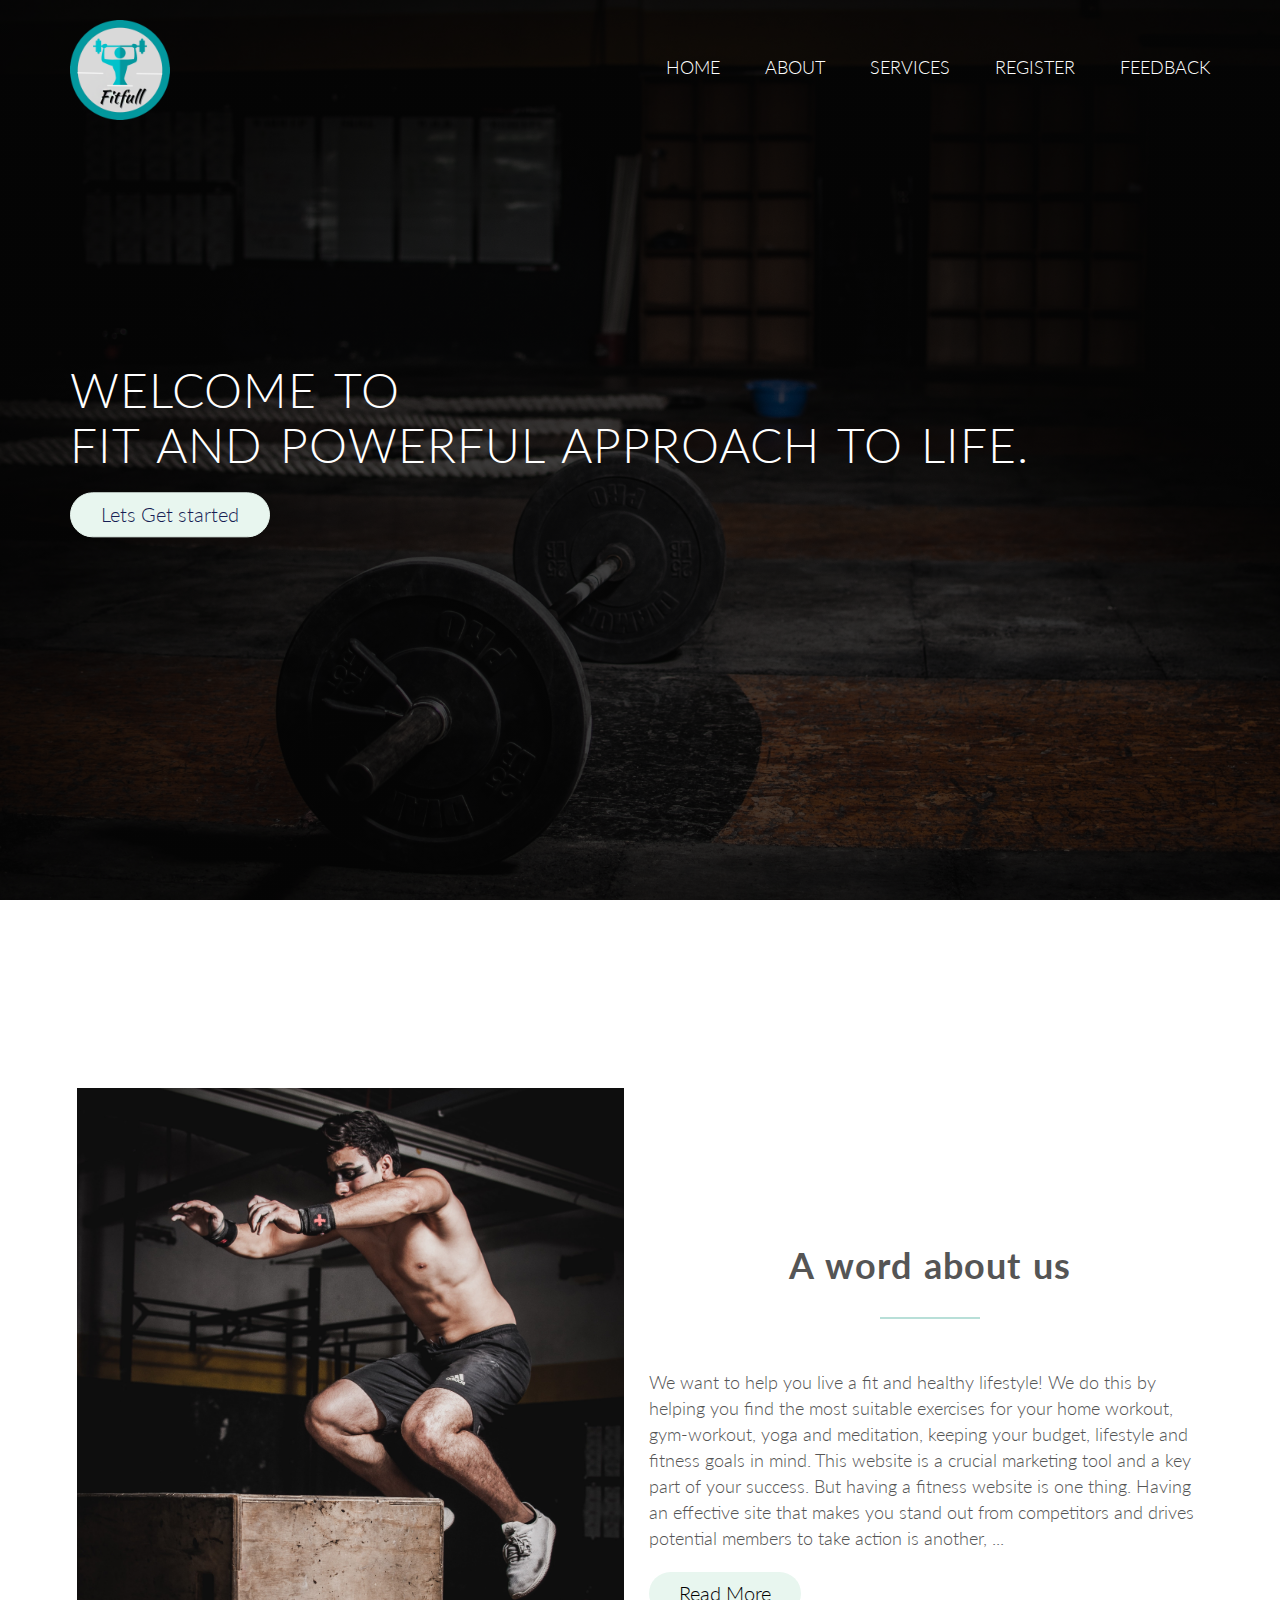
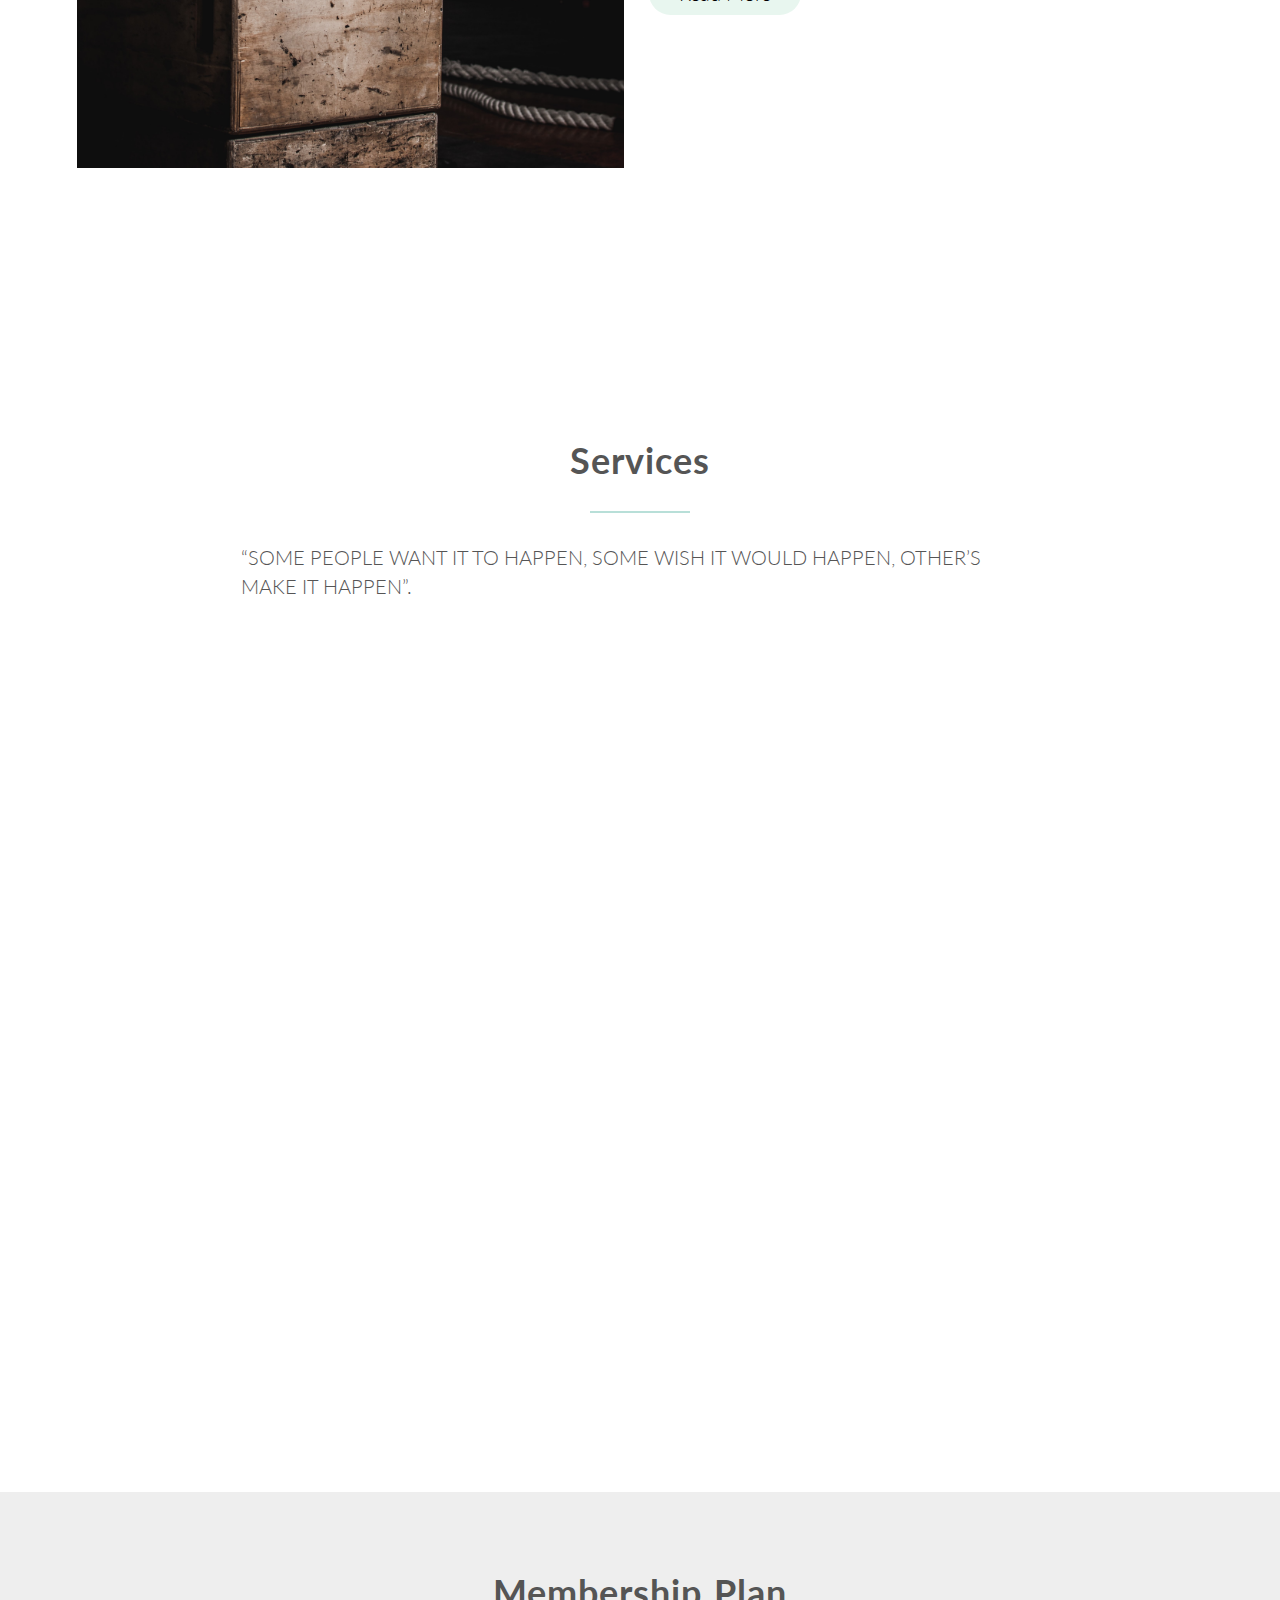
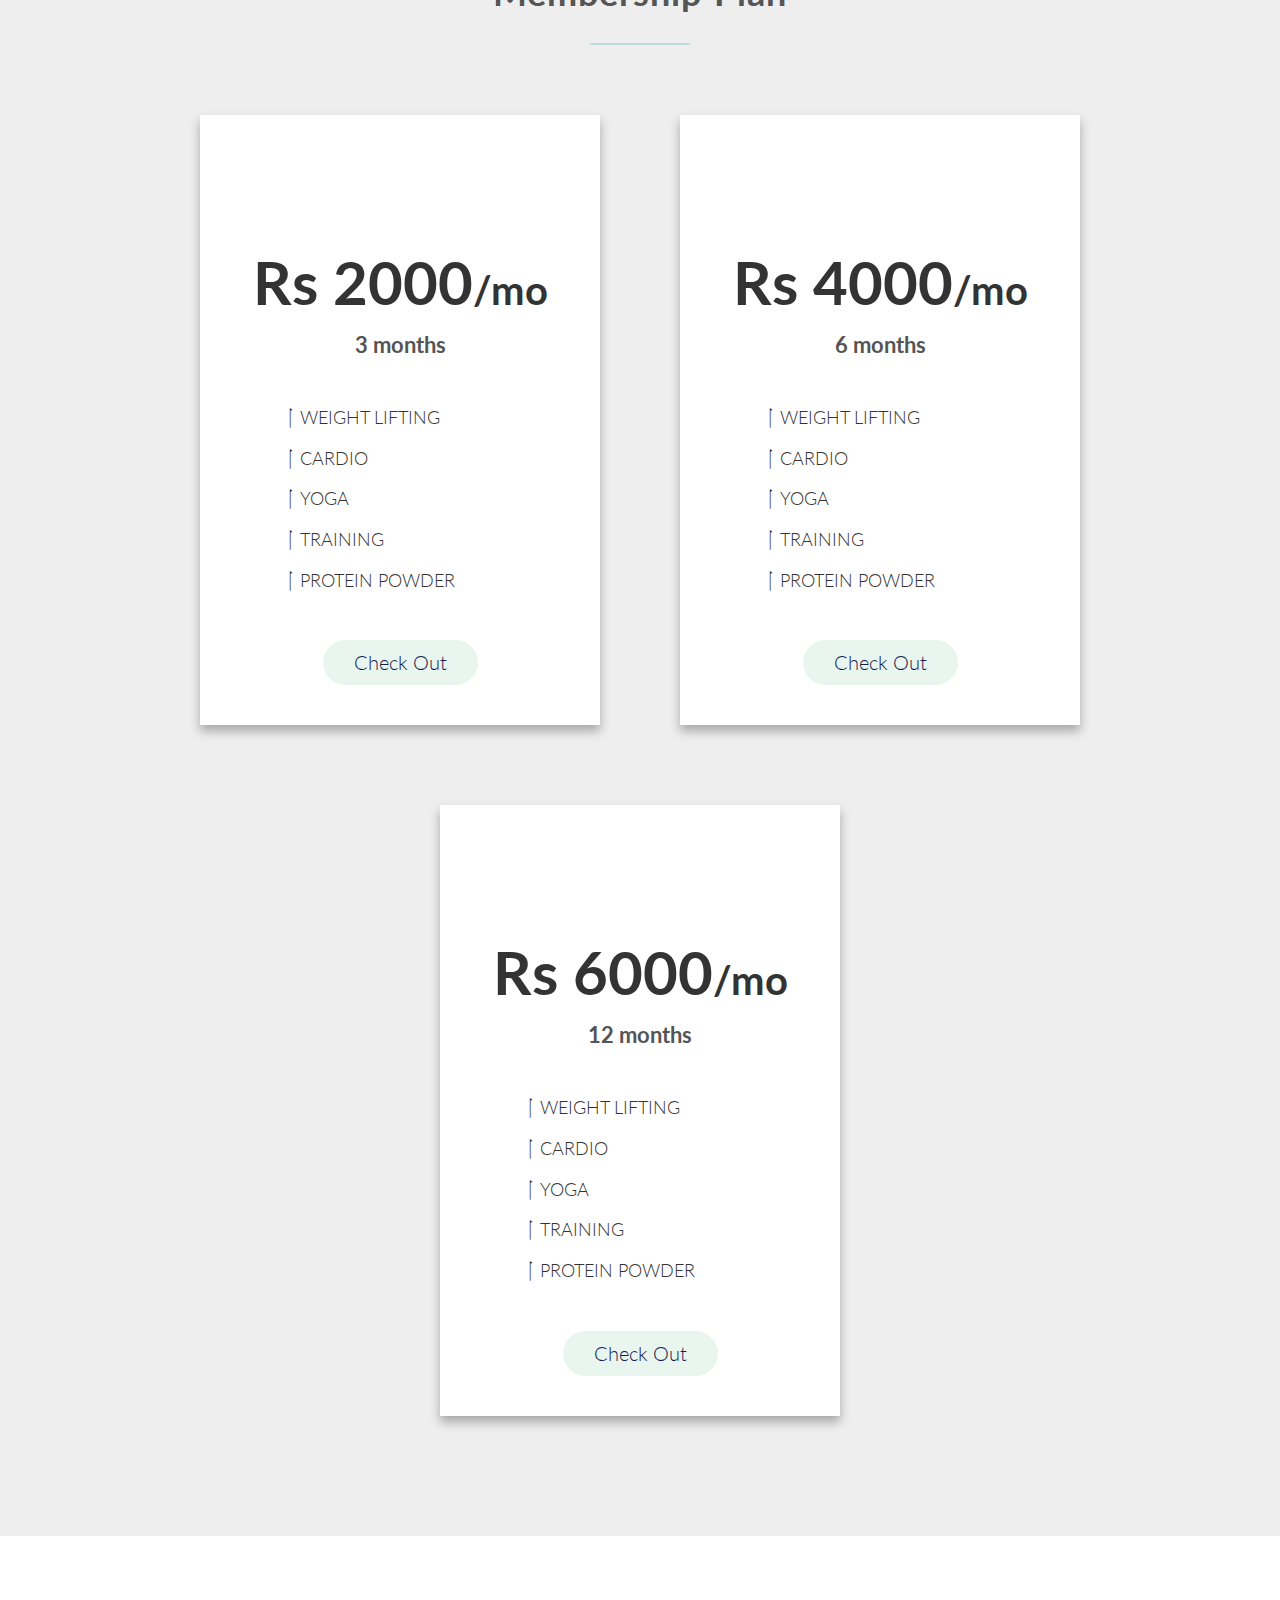
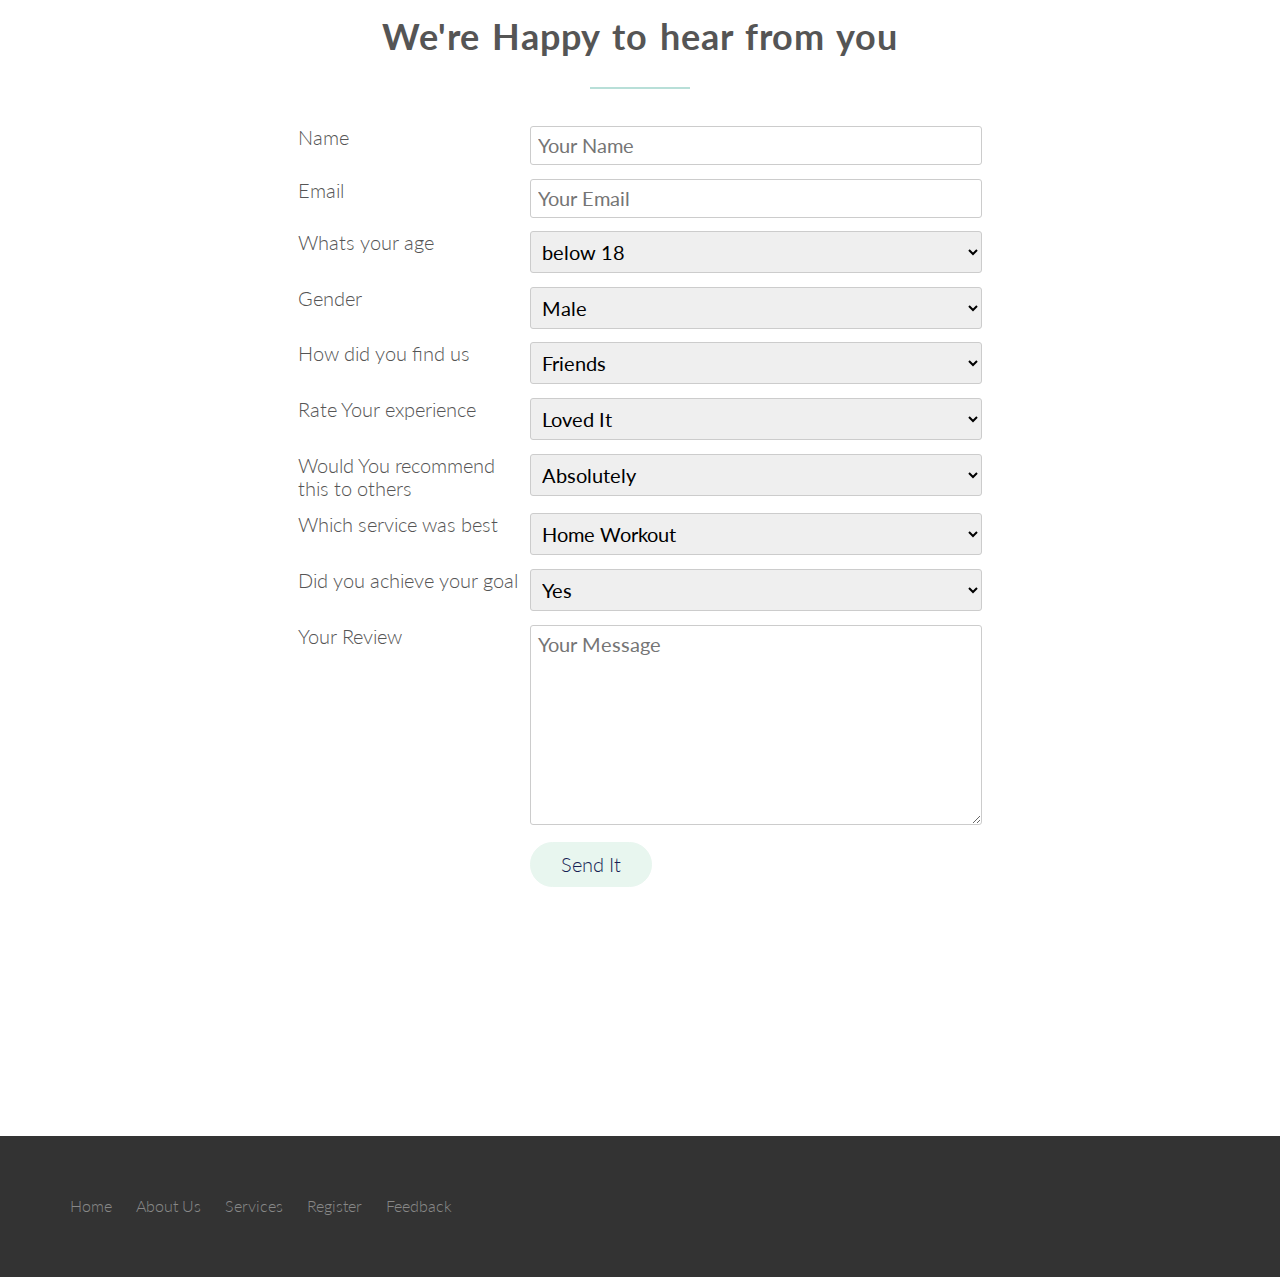
==== commit 309be2cf: "links update" ====
--- a/index.html
+++ b/index.html
@@ -326,9 +326,10 @@
       <div class="col span-1-of-2">
         <ul class="footer-nav">
           <li><a href="#">Home</a></li>
-          <li><a href="#">About Us</a></li>
-          <li><a href="#">Services</a></li>
-          <li><a href="#">Feedback</a></li>
+          <li><a href="#about">About Us</a></li>
+          <li><a href="#services">Services</a></li>
+          <li><a href="#plan">Register</a></li>
+          <li><a href="#feedback">Feedback</a></li>
         </ul>
       </div>
     </div>
